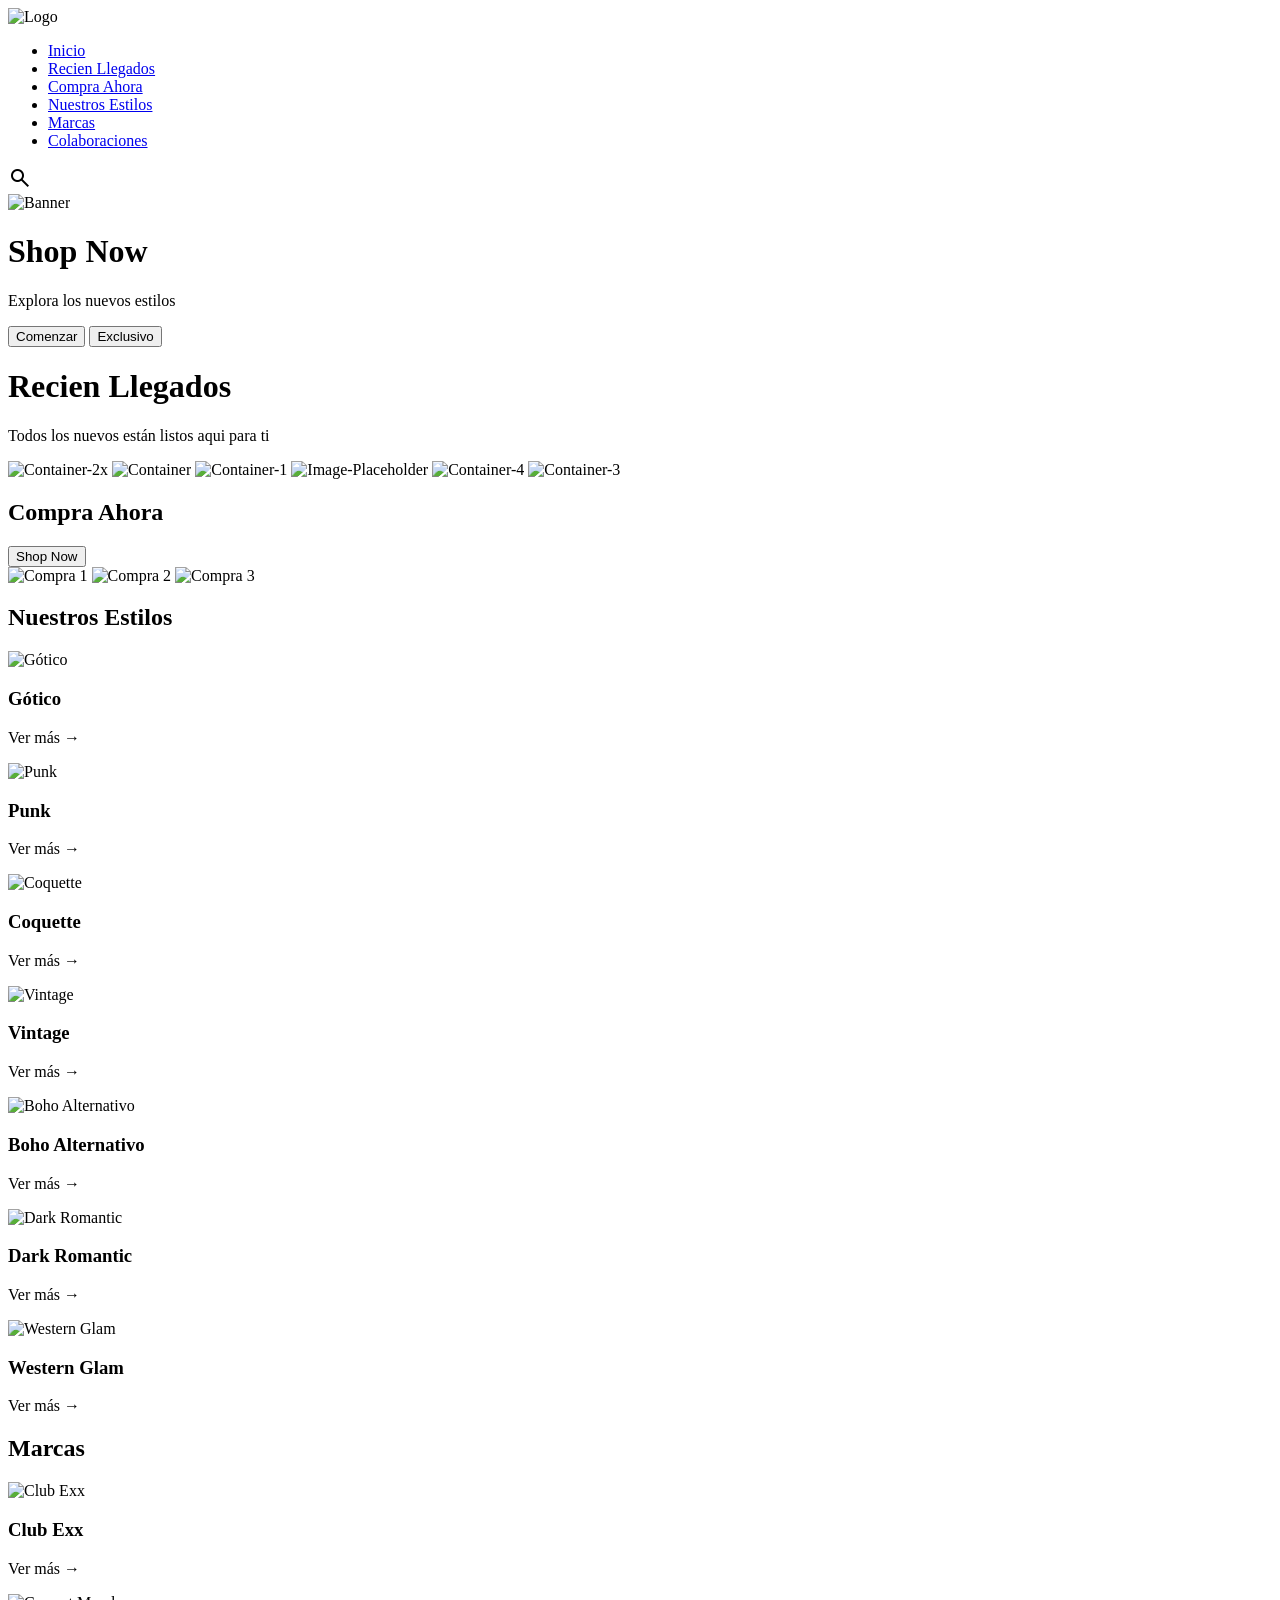
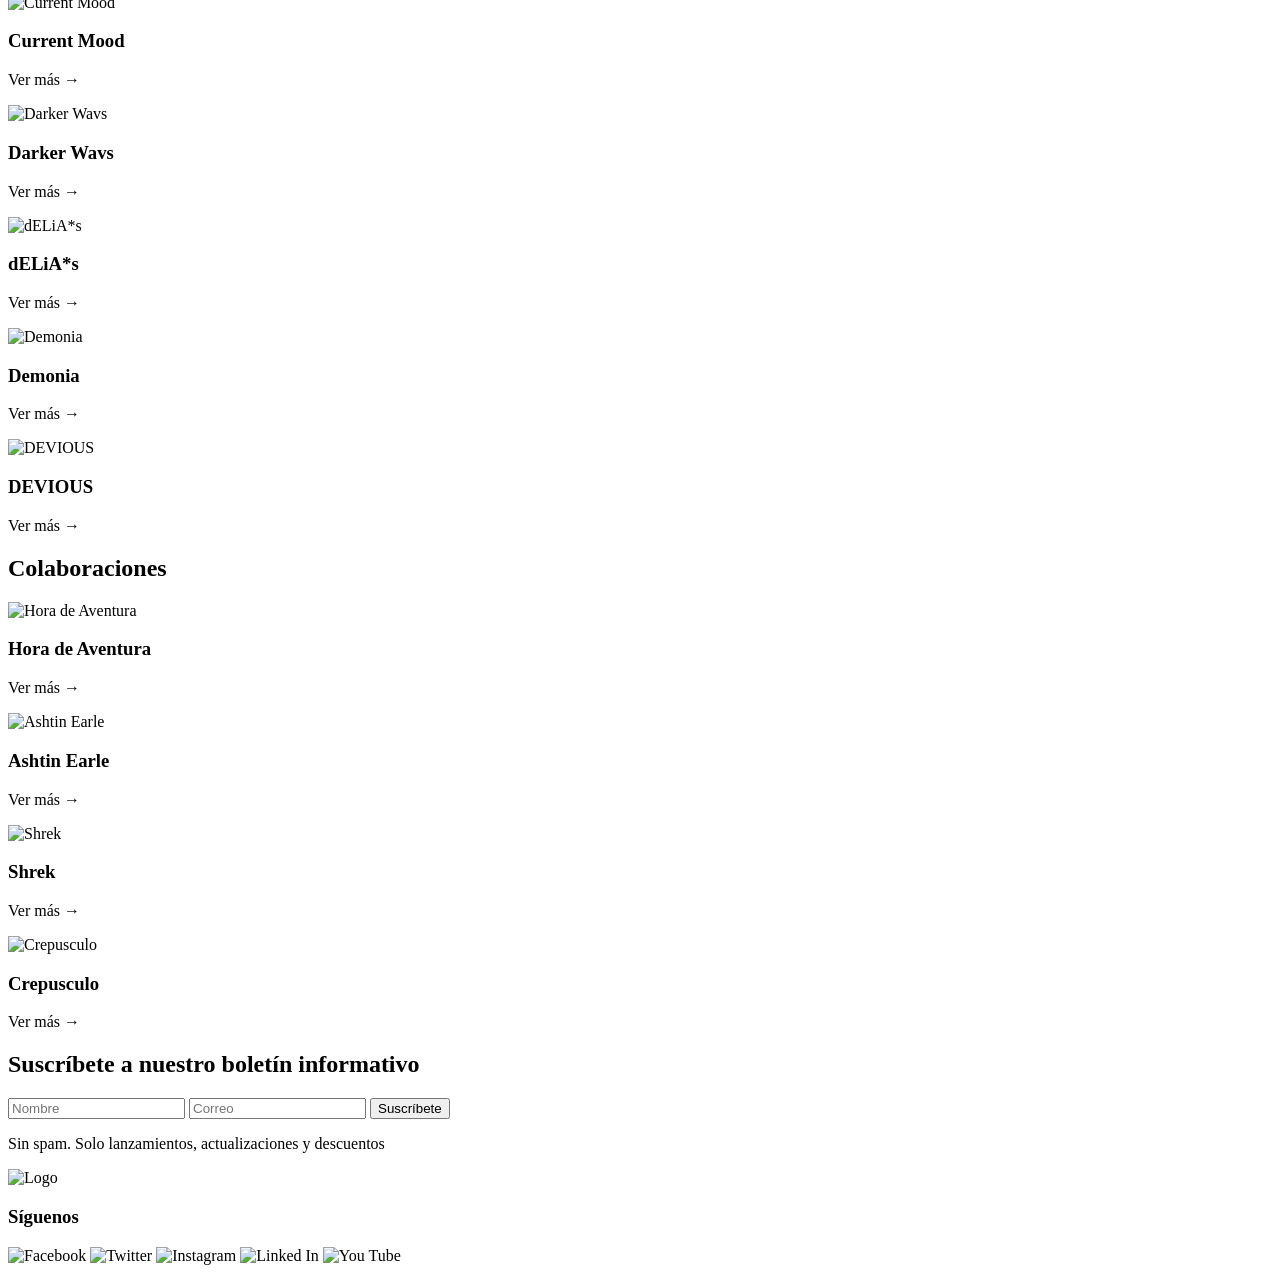
==== index.html @ 3206ec92 "updt" ====
<!DOCTYPE html>
<html lang="en">
<head>
  <meta charset="UTF-8">
  <meta name="viewport" content="width=device-width, initial-scale=1.0">

<!--links-->

  <link rel="stylesheet" href="styles.css">
  <link rel="preconnect" href="https://fonts.googleapis.com">
<link rel="preconnect" href="https://fonts.gstatic.com" crossorigin>
<link href="https://fonts.googleapis.com/css2?family=DM+Sans:ital,opsz,wght@0,9..40,100..1000;1,9..40,100..1000&family=Inter:ital,opsz,wght@0,14..32,100..900;1,14..32,100..900&family=Oswald:wght@200..700&display=swap" rel="stylesheet">
<link rel="stylesheet" href="https://fonts.googleapis.com/css2?family=Material+Symbols+Outlined:opsz,wght,FILL,GRAD@20..48,100..700,0..1,-50..200&icon_names=search" />

</head>


<body>
<!--Nav bar-->
<!--Logo-->
<div>
  <nav>
  <div class="Container Navbar">
    <div class ="logo">
<img src="https://i.ibb.co/zV1DVzPL/image-2.png"  alt="Logo"> 
    </div>

<!--Texto-->

<div class="menu nav-links">
 <ul>
  <li> <a href="##">Inicio</a> </li>
  <li> <a href="##">Recien Llegados</a> </li>
  <li> <a href="##">Compra Ahora</a> </li>
  <li> <a href="##">Nuestros Estilos</a> </li>
  <li> <a href="##">Marcas</a> </li>
  <li> <a href="##">Colaboraciones</a> </li>
  </ul>
 <!--Icono de Busqueda-->
  <span class="Icon material-symbols-outlined">
    search
  </span>
</div>
</nav>
</div>

<div>
<header>
<div class="hero-slider">

<!-- Imagén -->

<img src="image-41.png" alt="Banner">

 <div class="overlay"></div>

<div class="hero-content">
<h1>Shop Now</h1>
<p>Explora los nuevos estilos</p>
<div class="btns">
<button class="btn1">Comenzar</button>
<button class="btn2">Exclusivo</button>
</div>
</div>
</div>
</header>

<div class="Container sec2">
<div class="sec2-hdr">
<h1>Recien Llegados</h1>
<p>Todos los nuevos están listos aqui para ti</p>
</div>
</div>

<div class="sec2-imgs">
<img class="img1-sec2" src="https://i.ibb.co/kgMpjJ1w/Container-2x.png" alt="Container-2x">
<img class="img2-sec2" src="https://i.ibb.co/jkQPmJ8Z/Container.png" alt="Container">
<img class="img3-sec2" src="https://i.ibb.co/q359MnQM/Container-1.png" alt="Container-1">
<img class="img4-sec2" src="https://i.ibb.co/qLBCQ9hb/Image-Placeholder.png" alt="Image-Placeholder">
<img class="img5-sec2" src="https://i.ibb.co/FkX7tGcm/Container-4.png" alt="Container-4">
<img class="img6-sec2" src="https://i.ibb.co/4RyhL4HF/Container-3.png" alt="Container-3">

</div>
</div>

<!-- SECCIÓN 3 -->
<section class="sec">
  <div class="container">
    <div class="sec3-hdr">
      <h1>Compra Ahora</h1>
      <button class="btn-sec3">Shop Now</button>
    </div>

    <div class="sec3-imgs">
      <img class="img1-sec3" src="https://i.ibb.co/gMt8PwwP/608676813-18556605031056597-2067525757571105305-n.jpg" alt="Compra 1">
      <img class="img2-sec3" src="https://i.ibb.co/67SpMM4w/609159972-18556604986056597-2849432855682651392-n.jpg" alt="Compra 2">
      <img class="img3-sec3" src="https://i.ibb.co/wXXGf9w/609511351-18556604944056597-5936080302508763898-n.jpg" alt="Compra 3">
    </div>
  </div>
</section>

<!-- SECCIÓN 4 -->
<section class="sec4">
  <div class="container">
    <div class="sec4-hdr">
      <h1>Nuestros Estilos</h1>
    </div>

    <div class="sec4-grid">

      <div class="style-card gothic">
        <img src="https://i.ibb.co/DDWMR31X/492276365-1243947377094644-8574022876724098067-n.jpg" alt="Gótico">
        <div class="style-text">
          <h3>Gótico</h3>
          <p>Ver más →</p>
        </div>
      </div>

      <div class="style-card punk">
        <img src="https://i.ibb.co/VW65qZY9/590822425-18550782994056597-5681617850881190040-n.jpg" alt="Punk">
        <div class="style-text">
          <h3>Punk</h3>
          <p>Ver más →</p>
        </div>
      </div>

      <div class="style-card coquette">
        <img src="https://i.ibb.co/LD4Mnm4X/690787500-1541577947331584-3567927049368303428-n-1.jpg" alt="Coquette">
        <div class="style-text">
          <h3>Coquette</h3>
          <p>Ver más →</p>
        </div>
      </div>

      <div class="style-card vintage">
        <img src="https://i.ibb.co/SXVmBtht/638320601-18572339551056597-5520606691960040198-n.jpg" alt="Vintage">
        <div class="style-text">
          <h3>Vintage</h3>
          <p>Ver más →</p>
        </div>
      </div>

      <div class="style-card boho">
        <img src="https://i.ibb.co/S77Fd6wG/486204824-18500805403056597-646208113990751981-n.jpg" alt="Boho Alternativo">
        <div class="style-text">
          <h3>Boho Alternativo</h3>
          <p>Ver más →</p>
        </div>
      </div>

      <div class="style-card dark">
        <img src="https://i.ibb.co/zTqgvVxG/587802038-18550782976056597-8003762249853555410-n.jpg" alt="Dark Romantic">
        <div class="style-text">
          <h3>Dark Romantic</h3>
          <p>Ver más →</p>
        </div>
      </div>

      <div class="style-card western">
        <img src="https://i.ibb.co/1GM8V98T/kill-dolls.png" alt="Western Glam">
        <div class="style-text">
          <h3>Western Glam</h3>
          <p>Ver más →</p>
        </div>
      </div>

    </div>
  </div>
</section>

<!-- SECCIÓN 5 -->
<section class="sec5">
<div class="container">

<div class="sec5-hdr">
<h2> Marcas </h2>
</div>

<div class="sec5-grid">

<div class="sec5-card club">
<img src="https://i.ibb.co/qM5nKkjx/473267269-990169882974673-3436144985707845592-n.jpg" alt="Club Exx">
<div class="sec5-text">
<h3>Club Exx</h3>
<p>Ver más →</p>
</div>
</div>

<div class="sec5-card mood">
<img src="https://i.ibb.co/Rpmrwj6D/874d45ff6d1aa7300b445f3053f41c7c05adac51.jpg" alt="Current Mood">
<div class="sec5-text">
<h3>Current Mood</h3>
<p>Ver más →</p>
</div>
</div>

<div class="sec5-card darker">
<img src="https://i.ibb.co/CZ411C4/03246f196a16632bddf8ddc9501d8ecc4284c64d-1.png" alt="Darker Wavs">
<div class="sec5-text">
<h3>Darker Wavs</h3>
<p>Ver más →</p>
</div>
</div>

<div class="sec5-card delia">
<img src="https://i.ibb.co/Z6t4HkZ8/fd8627c416372bce6b5c1ab59a4738c1fb45c46d.jpg" alt="dELiA*s">
<div class="sec5-text">
<h3>dELiA*s</h3>
<p>Ver más →</p>
</div>
</div>

<div class="sec5-card demonia">
<img src="https://i.ibb.co/PzCsrqkb/61bb382ddd415756a8e1f6f24a35936843063bd0.jpg" alt="Demonia">
<div class="sec5-text">
<h3>Demonia</h3>
<p>Ver más →</p>
</div>
</div>

<div class="sec5-card devious">
<img src="https://i.ibb.co/XZ5dJBTx/39ab3ef9c476ccff227f6527f80747d9b0856297.jpg" alt="DEVIOUS">
<div class="sec5-text">
<h3>DEVIOUS</h3>
<p>Ver más →</p>
</div>
</div>
   </div>
  </div>
</section>

<!-- SECCIÓN 6 -->
<section class="sec6">
<div class="container">

<div class="sec6-hdr">
<h2>Colaboraciones</h2>
</div>

<div class="sec6-grid">

<div class="sec6-card hora-aventura">
<img src="https://i.ibb.co/fd8xdjCC/3b4c4234b92f47379f075d1d542dc8e50afbdccd.jpg" alt="Hora de Aventura">
<div class="sec6-text">
<h3>Hora de Aventura</h3>
<p>Ver más →</p>
</div>
</div>

<div class="sec6-card ashtin-earle">
<img src="https://i.ibb.co/h1ndx4k9/9d5ba6fd1d5c5c5ac538ec0ecf82ad9197d30682.png" alt="Ashtin Earle">
<div class="sec6-text">
<h3>Ashtin Earle</h3>
<p>Ver más →</p>
</div>
</div>

<div class="sec6-card shrek">
<img src="https://i.ibb.co/qFXYtx7s/d0aa816748dadd51511b6ad16df53c82e3e8c8c6.jpg" alt="Shrek">
<div class="sec6-text">
<h3>Shrek</h3>
<p>Ver más →</p>
</div>
</div>

<div class="sec6-card crepusculo">
<img src="https://i.ibb.co/pj3fsMww/fad46e2a474279aa96b736ac4402c2a9bfb4957c.jpg" alt="Crepusculo">
<div class="sec6-text">
<h3>Crepusculo</h3>
<p>Ver más →</p>
</div>
</div>
</div>
  </div>
</section>

<!-- CONTACTO FORM -->
<section class="contact">
<div class="container">
<h2> Suscríbete a nuestro boletín informativo </h2>

<div class="contact-form">
<input type= "text" placeholder="Nombre">
<input type= "email" placeholder="Correo">
<button>Suscríbete</button>
</div>

<p> Sin spam. Solo lanzamientos, actualizaciones y descuentos </p>
</div>
</section>

<!-- FOOTER -->
<footer>
<div class="container">
 
 <div class="footer-content">

 <div class="footer logo">
<img src="https://i.ibb.co/zV1DVzPL/image-2.png"  alt="Logo"> 
    </div>

 <div class="footer-social">
 <h3>Síguenos</h3>

 <div class="social-media">
<img src="https://i.ibb.co/CKp1RGK1/Facebook.png" alt="Facebook">
<img src="https://i.ibb.co/prXbBS7t/Twitter.png" alt="Twitter">
<img src="https://i.ibb.co/ZRrhKNxj/Instagram.png" alt="Instagram">
<img src="https://i.ibb.co/844Dw1b6/Linked-In.png" alt="Linked In">
<img src="https://i.ibb.co/RGCXk01W/You-Tube.png" alt="You Tube">
 </div>
 </div>
 </div>
</div>
 </footer>

</body>
</html>
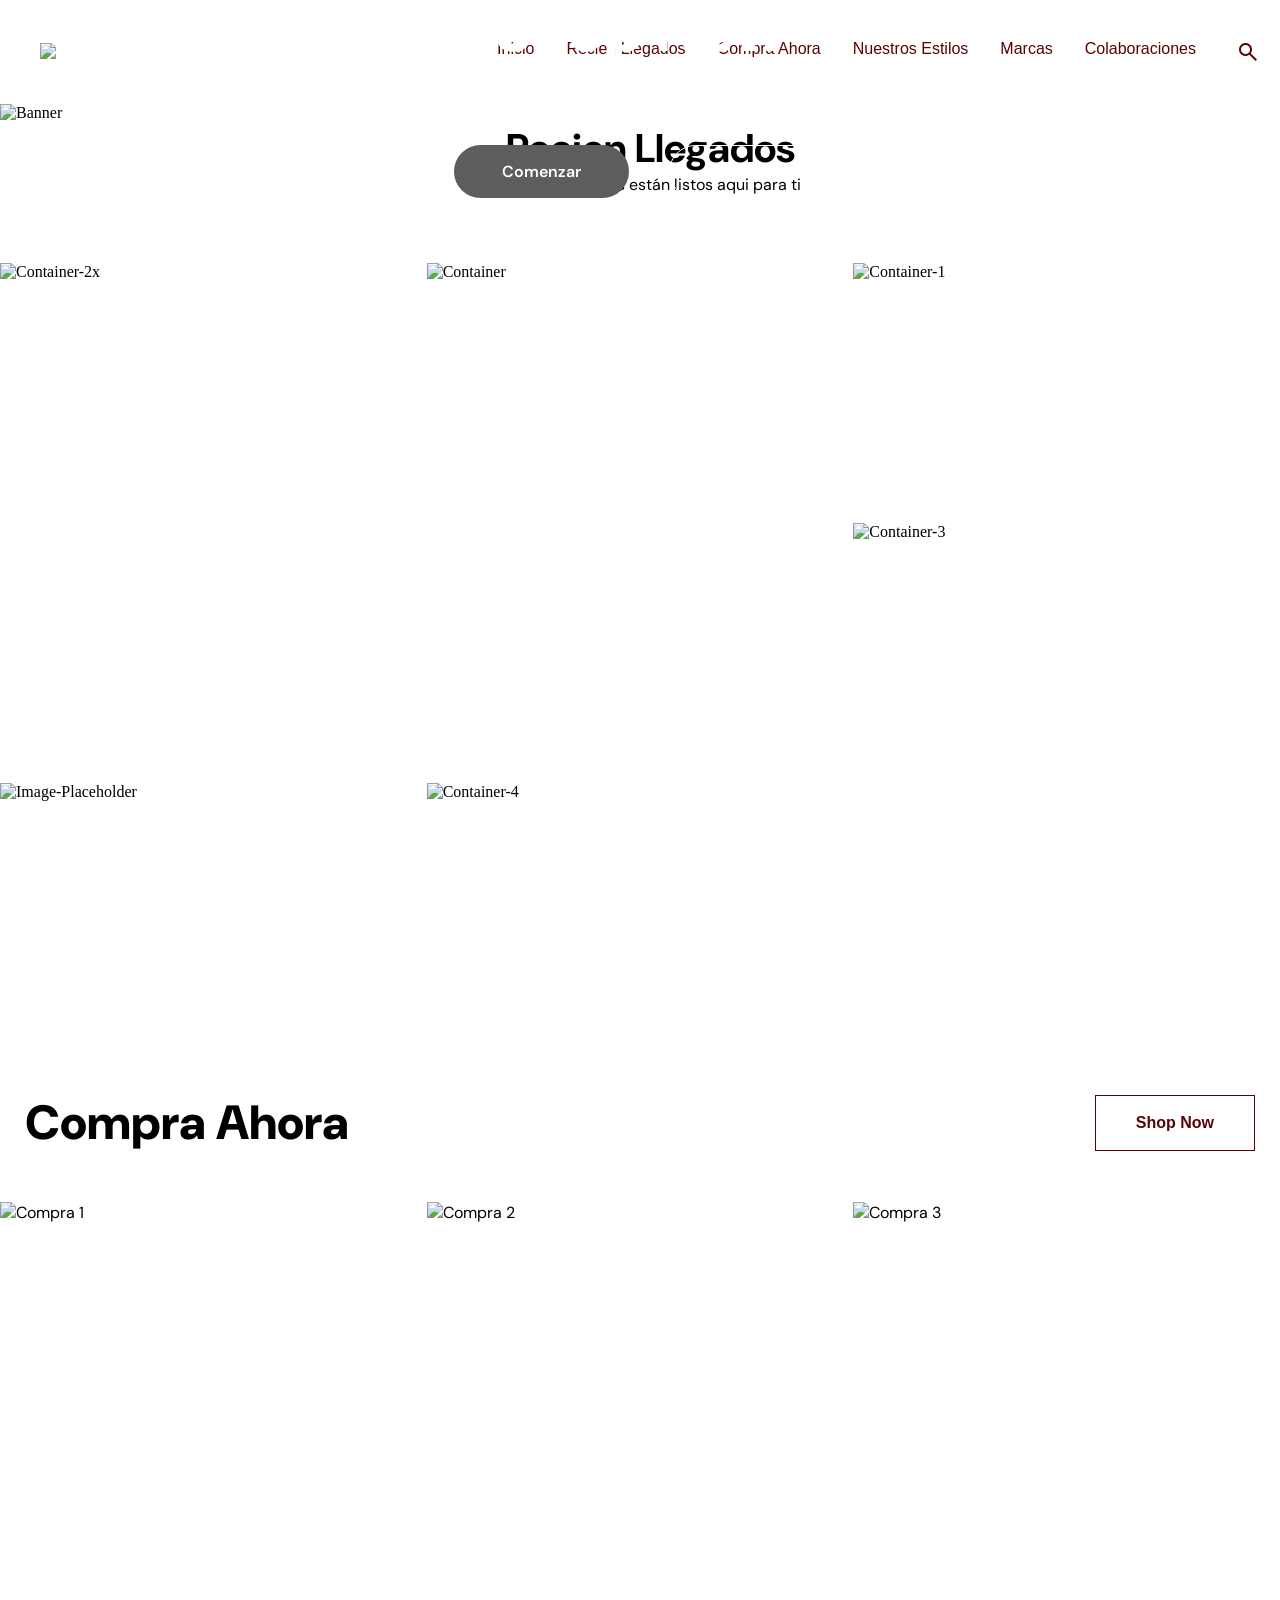
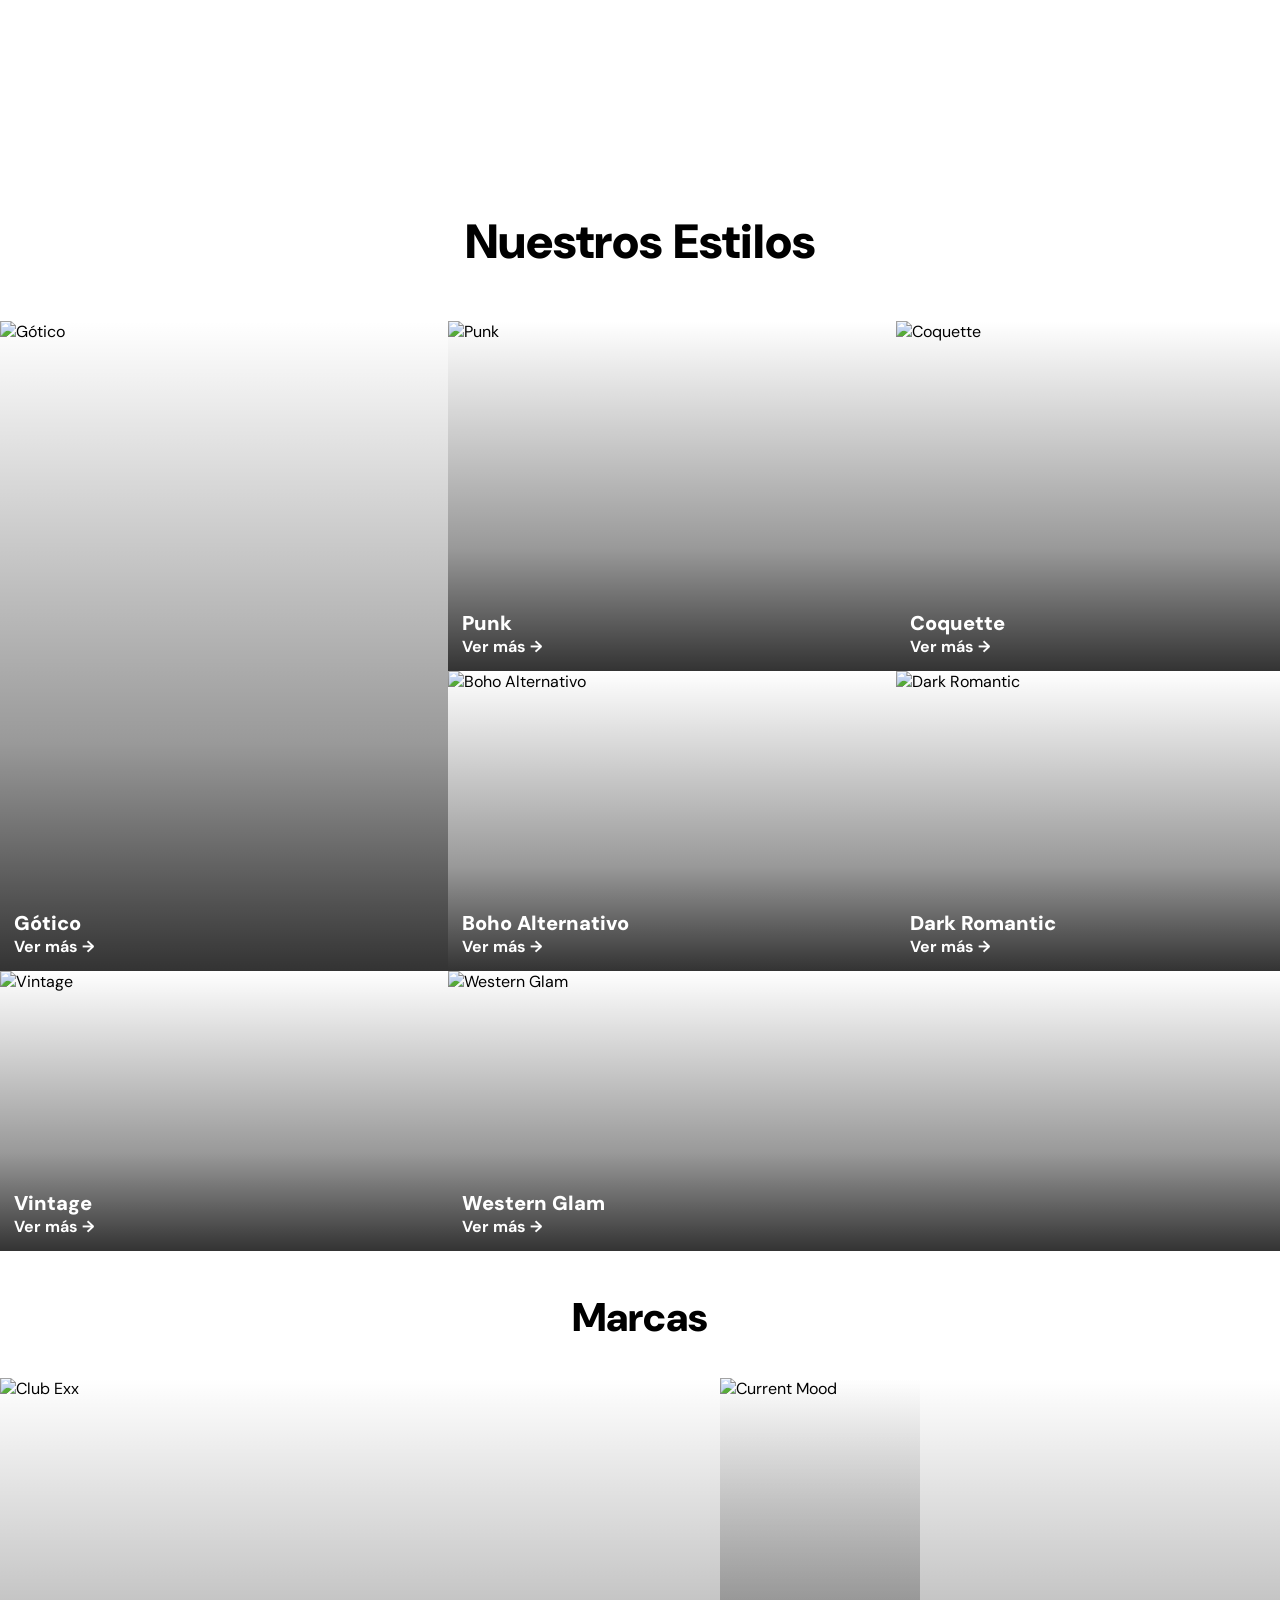
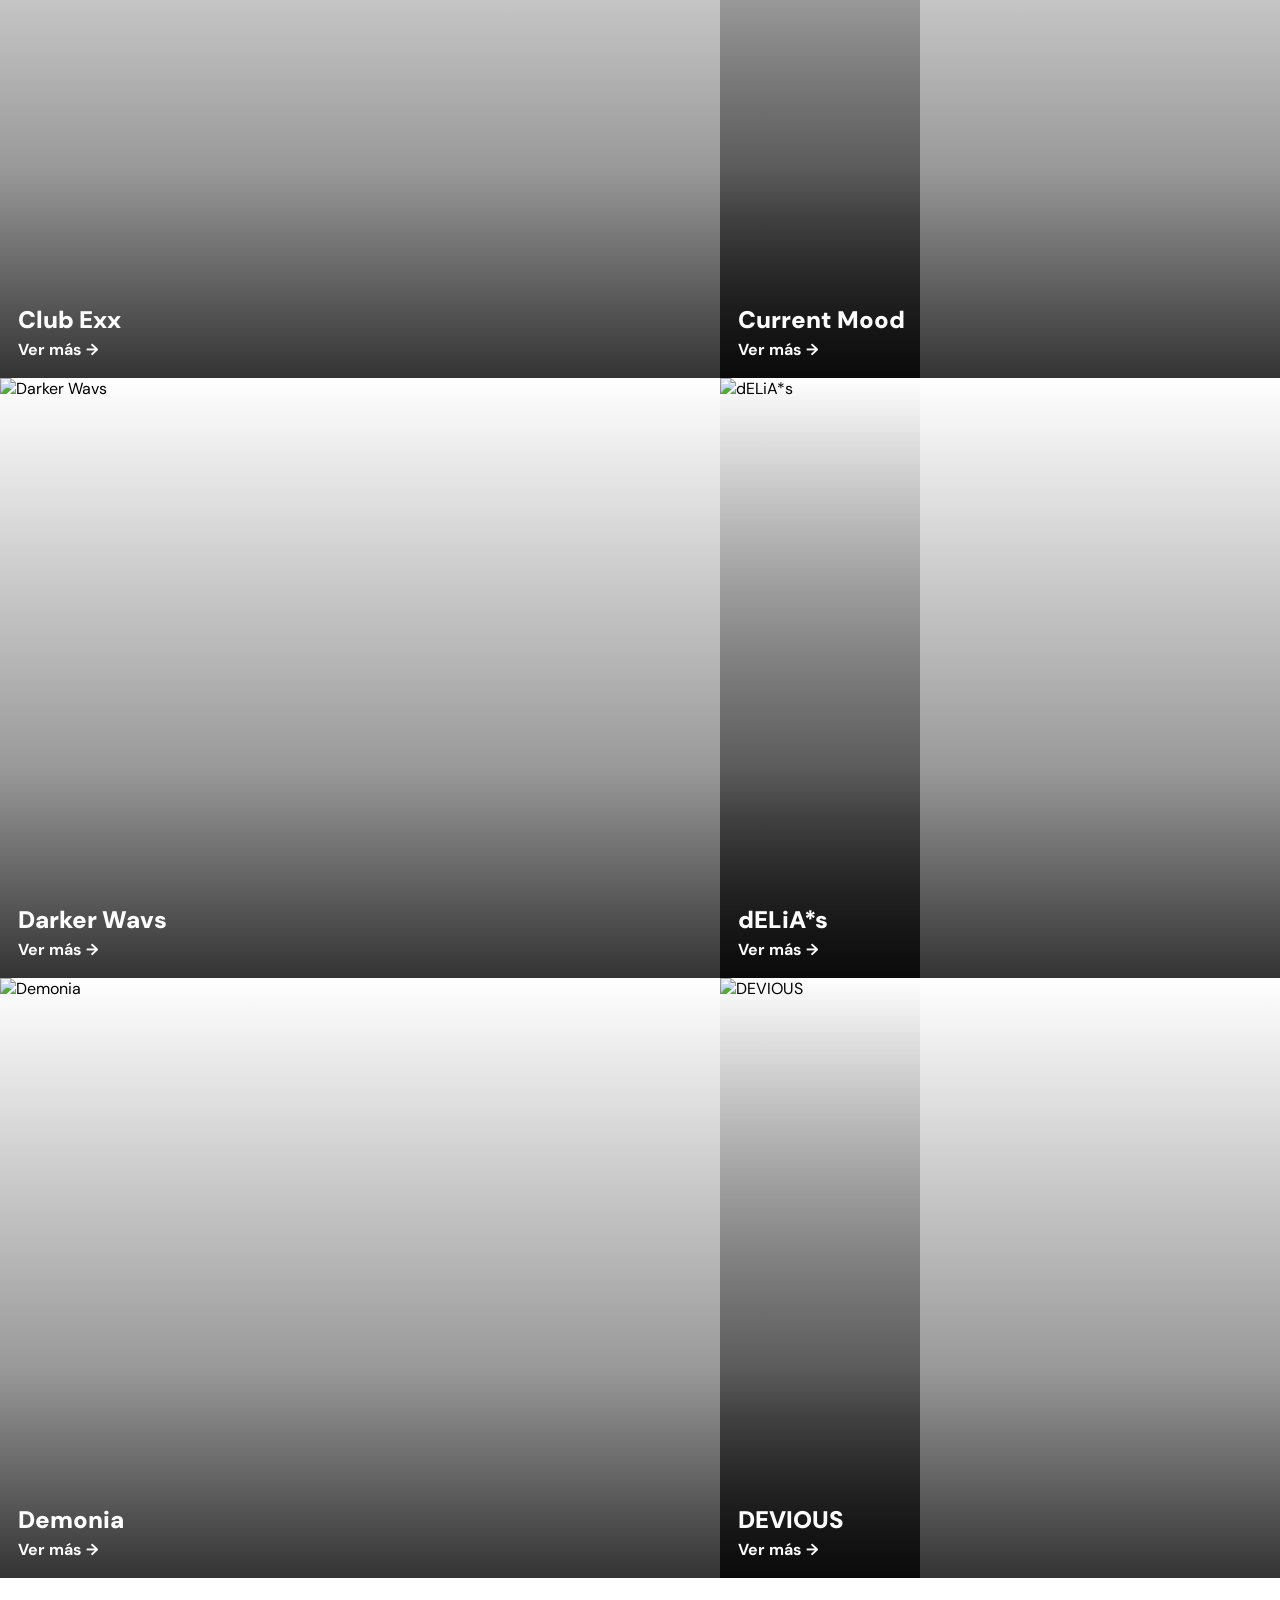
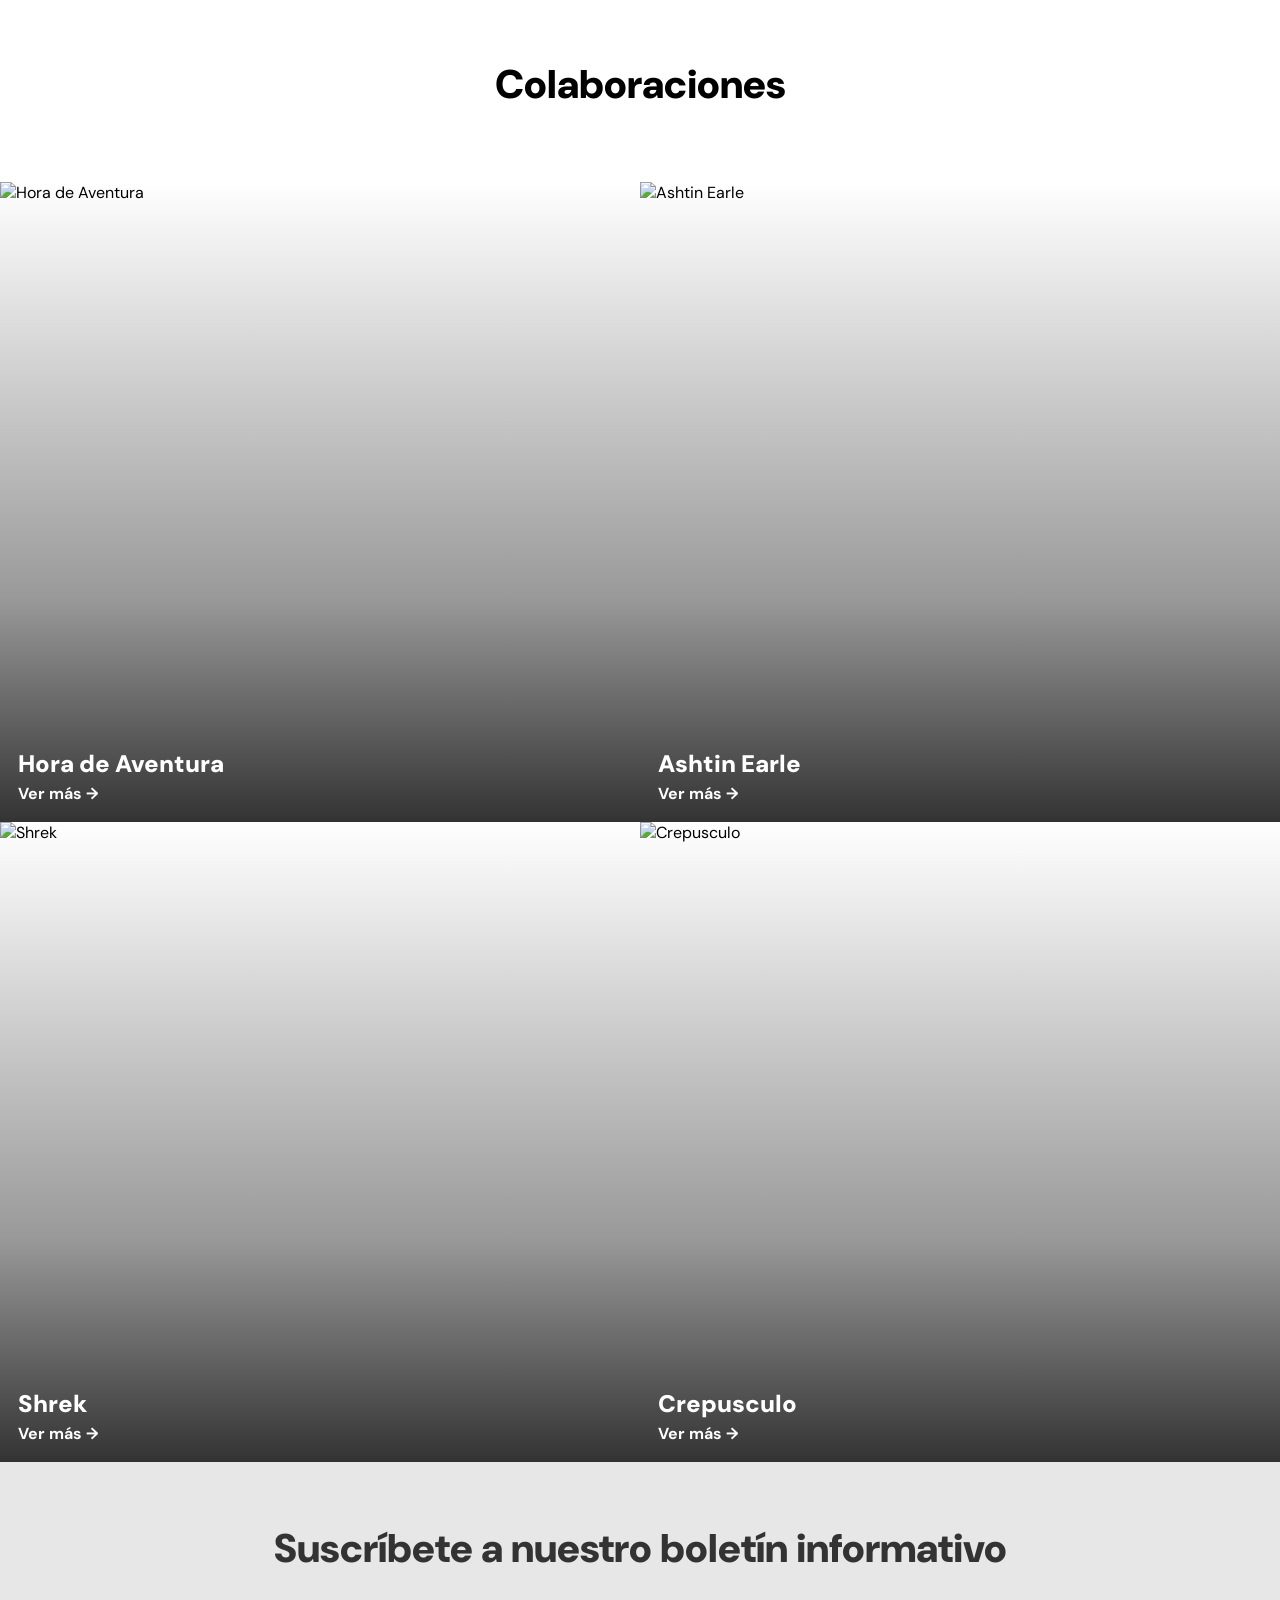
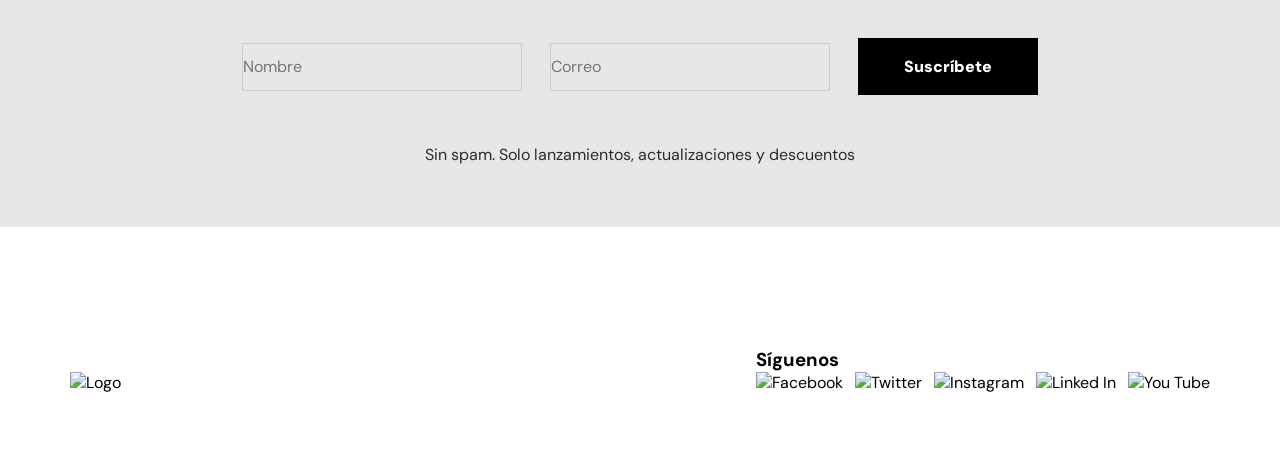
==== commit 72f85b3f: "updt" ====
--- a/index.html
+++ b/index.html
@@ -6,7 +6,7 @@
 
 <!--links-->
 
-  <link rel="stylesheet" href="styles.css">
+  <link rel="stylesheet" href="css/style.css">
   <link rel="preconnect" href="https://fonts.googleapis.com">
 <link rel="preconnect" href="https://fonts.gstatic.com" crossorigin>
 <link href="https://fonts.googleapis.com/css2?family=DM+Sans:ital,opsz,wght@0,9..40,100..1000;1,9..40,100..1000&family=Inter:ital,opsz,wght@0,14..32,100..900;1,14..32,100..900&family=Oswald:wght@200..700&display=swap" rel="stylesheet">
--- a/css/style.css
+++ b/css/style.css
@@ -0,0 +1,643 @@
+  <style>
+  /*Pagina general*/
+
+
+.dm-sans-<uniquifier> {
+  font-family: "DM Sans", sans-serif;
+  font-optical-sizing: auto;
+  font-weight: <weight>;
+  font-style: normal;
+}
+
+.inter-<uniquifier> {
+  font-family: "Inter", sans-serif;
+  font-optical-sizing: auto;
+  font-weight: <weight>;
+  font-style: normal;
+}
+
+.oswald-<uniquifier> {
+  font-family: "Oswald", sans-serif;
+  font-optical-sizing: auto;
+  font-weight: <weight>;
+  font-style: normal;
+}
+
+* {
+margin: 0;
+padding: 0;
+box-sizing: border-box;
+}
+
+  html {
+  height: 100%;
+    width: 100%;
+  overflow-x: hidden;
+}
+
+    .Container {
+      width: 1300px;
+      margin: 0 auto;
+    }
+
+ /*Nav bar*/
+ 
+.logo img {
+  width: 240px;
+  object-fit: cover;
+}
+
+.Navbar {
+  display: flex;
+  justify-content: space-between;
+  align-items: center;
+  padding-top: 40px;
+  padding-bottom: 40px;
+  padding-left: 40px;
+  padding-right: 40px;
+  background-color: rgb(255, 255, 255);
+  color: white;
+}
+
+.nav-links ul {
+  display: flex;
+  gap: 32px;
+  font-family: '.dm-sans-', sans-serif;
+  list-style: none
+  ;
+}
+
+.nav-links a {
+color: #5A0303;
+text-decoration: none;
+}
+
+.menu {
+  display: flex;
+}
+    h1 {
+      color: white;
+      font-size: 40px;
+    }
+   
+.material-symbols-outlined {
+  color:#5A0303;
+  font-variation-settings:
+  'FILL' 0,
+  'wght' 400,
+  'GRAD' 0,
+  'opsz' 24
+}
+.Icon {
+  margin-left: 40px; 
+  cursor: pointer;
+}
+
+.hero-slider {
+  position: relative;
+}
+
+.hero-slider img {
+  width: 100%;
+  display: block;
+}
+
+.hero-content {
+  position: absolute;
+  inset: 0;
+  display: flex;
+  flex-direction: column;
+  justify-content: center;
+  align-items: center;
+  text-align: center;
+  color: white;
+}
+
+.hero-content h1 {
+ font-family: "DM Sans", sans-serif;
+ font-size: 64px;
+ padding-bottom: 16px;
+}
+
+.hero-content p {
+   font-family: "Poppins", sans-serif;
+   font-size: 16px;
+}
+
+.overlay {
+  position: absolute;
+  inset: 0;
+margin-bottom: 70px;
+  background: linear-gradient(
+    to top,
+    rgba(0,0,0,0.8),
+    rgba(0,0,0,0)
+  );
+}
+.btns {
+  padding: 40px 0px;
+  display: flex;
+  gap: 40px;
+}
+.btn1 {
+   background-color: rgb(93, 93, 93);
+  color: white;
+  border: none;
+  padding: 16px 48px;
+  font-size: 16px;
+  border-radius: 32px;
+  cursor: pointer;
+  font-family: "DM Sans", sans-serif;
+  font-weight: 600;
+}
+
+.btn2 {
+   background-color: transparent;
+  color: rgb(255, 255, 255);
+  border: 1px solid rgb(255, 255, 255);
+  padding: 16px 40px;
+  font-size: 16px;
+  border-radius: 30px;
+  cursor: pointer;
+  font-family: "Poppins", sans-serif;
+  font-weight: 600;
+}
+
+.sec2 {
+ display: flex;
+ flex-direction: column; 
+ justify-content: center;
+ align-items: center;
+ text-align: center;
+ padding-bottom: 40px;
+}
+.sec2-hdr h1 {
+color: black;
+font-family: "Dm sans";Bold
+font-size: 36px;
+}
+
+.sec2-hdr p{
+  font-family: "Dm sans";
+}
+
+.sec2-imgs {
+  width: auto;
+margin-top: 28px;
+  display: grid;
+  grid-template-columns: repeat(3, 1fr);
+  grid-auto-rows: 260px;
+  gap: 0px;
+}
+
+/* TODAS las imágenes */
+
+.sec2-imgs img {
+  width: 100%;
+  height: 100%;
+  object-fit: cover;
+  display: block;
+}
+
+/* IMG 1 */
+/* arriba izquierda */
+
+.img1-sec2 {
+  grid-row: span 2;
+}
+
+/* IMG 2 */
+/* centro alta */
+
+.img2-sec2 {
+  grid-row: span 2;
+  object-position: top;
+}
+
+/* IMG 3 */
+/* arriba derecha */
+
+.img3-sec2 {
+  grid-column: 3;
+  grid-row: 1;
+}
+
+/* IMG 4 */
+/* abajo izquierda */
+
+.img4-sec2 {
+  grid-column: 1;
+  grid-row: 3;
+}
+
+/* IMG 5 */
+/* abajo centro */
+
+.img5-sec2 {
+  grid-column: 2;
+  grid-row: 3;
+}
+
+/* IMG 6 */
+/* derecha alta abajo */
+
+.img6-sec2 {
+  grid-column: 3;
+  grid-row: span 2;
+  object-position: top;
+}
+
+/* SECCIÓN 3 */
+
+.sec {
+  background-color: #FFFFFF;
+  color: #000000;
+  font-family: 'DM Sans', sans-serif;
+}
+
+.sec3-hdr {
+  display: flex;
+  justify-content: space-between;
+  align-items: center;
+  padding-top: 48px;
+  padding-bottom: 48px;
+  padding-left: 25px;
+  padding-right: 25px;
+}
+
+.sec3-hdr h1 {
+  font-size: 48px;
+  font-weight: 900;
+  color: #000000;
+}
+
+.btn-sec3 {
+  background-color: #FFFFFF;
+  color: #5A0303;
+  border: 1px solid #5A0303;
+  padding: 18px 40px;
+  font-size: 16px;
+  font-weight: 900;
+  cursor: pointer;
+  border-radius: 0;
+}
+
+.sec3-imgs {
+  display: grid;
+  grid-template-columns: repeat(3, 1fr);
+  gap: 0;
+}
+
+.sec3-imgs img {
+  width: 100%;
+  height: 560px;
+  object-fit: cover;
+  display: block;
+}
+
+/* SECCIÓN 4 */
+
+.sec4 {
+  background-color: #FFFFFF;
+  font-family: 'DM Sans', sans-serif;
+}
+
+.sec4-hdr {
+  text-align: center;
+  margin-bottom: 48px;
+  margin-top: 48px;
+}
+
+.sec4-hdr h1 {
+  font-size: 48px;
+  font-weight: 900;
+  color: #000000;
+}
+
+.sec4-grid {
+  width: 100%;
+  margin: 0 auto;
+  display: grid;
+  grid-template-columns: 35% 35% 30%;
+  grid-template-rows: 350px 300px 280px;
+}
+
+.style-card {
+  position: relative;
+  overflow: hidden;
+}
+
+.style-card img {
+  width: 100%;
+  height: 100%;
+  object-fit: cover;
+  display: block;
+}
+
+.style-card::after {
+  content: "";
+  position: absolute;
+  inset: 0;
+
+  background: linear-gradient(
+    to top,
+    rgba(0, 0, 0, 0.8) 0%,
+    rgba(0, 0, 0, 0.4) 35%,
+    rgba(0, 0, 0, 0) 100%
+  );
+
+  pointer-events: none;
+}
+
+.gothic {
+  grid-column: 1 / 2;
+  grid-row: 1 / 3;
+}
+
+.punk {
+  grid-column: 2 / 3;
+  grid-row: 1 / 2;
+}
+
+.coquette {
+  grid-column: 3 / 4;
+  grid-row: 1 / 2;
+}
+
+.vintage {
+  grid-column: 1 / 2;
+  grid-row: 3 / 4;
+}
+
+.boho {
+  grid-column: 2 / 3;
+  grid-row: 2 / 3;
+}
+
+.dark {
+  grid-column: 3 / 4;
+  grid-row: 2 / 3;
+}
+
+.western {
+  grid-column: 2 / 4;
+  grid-row: 3 / 4;
+}
+
+.style-text {
+  position: absolute;
+  left: 14px;
+  bottom: 14px;
+  color: white;
+  z-index: 2;
+}
+
+.style-text h3 {
+  font-size: 20px;
+  font-weight: 900;
+}
+
+.style-text p {
+  font-size: 16px;
+  font-weight: 700;
+}
+
+/* SECCIÓN 5 */
+
+
+.sec5 {
+  padding-top: 40px;
+  padding-bottom: 80px;
+  background-color: #FFFFFF;
+  font-family: 'DM Sans', sans-serif;
+  }
+
+  .sec5-hdr {
+    text-align: center;
+    margin-bottom: 35px;
+    }
+
+    .sec5-hdr h2 {
+      font-size: 40px;
+      font-weight: 900;
+      color: #000000;
+      }
+
+    .sec5-grid {
+  width: 920PX;
+  display: grid;
+  grid-template-columns: repeat(2, 720px);
+}
+
+      .sec5-card {
+  position: relative;
+  width: 920px;
+  height: 600px;
+  overflow: hidden;
+}
+
+.sec5-card:after {
+  content: "";
+  position: absolute;
+  inset: 0;
+
+  background: linear-gradient(
+    to top,
+    rgba(0, 0, 0, 0.8) 0%,
+    rgba(0, 0, 0, 0.4) 35%,
+    rgba(0, 0, 0, 0) 100%
+  );
+}
+
+      .sec5-card img  {
+        width: 100%;
+        height: 100%;
+        object-fit: cover;
+        display: block;
+        align-items: center;
+        }
+
+        .sec5-text {
+          position: absolute;
+          left: 18px;
+          bottom: 18px;
+          color: #FFFFFF;
+           z-index: 2;
+          }
+
+          .sec5-text h3 {
+          font-size: 24px;
+          font-weight: 900;
+          margin-bottom: 4px;
+          }
+
+          .sec5-text p {
+            font-size: 16px;
+            font-weight: 700;
+            }
+
+/* SECCIÓN 6 */
+
+.sec6 {
+  background-color: #FFFFFF;
+  font-family: 'DM Sans', sans-serif;
+  }
+
+.sec6-hdr {
+  text-align: center;
+  margin-bottom: 72px;
+  }
+
+ .sec6-hdr h2 {
+  font-family: 'DM Sans', sans-serif;
+  font-size: 40px;
+  font-weight: 900;
+  color: #000000;
+  }
+
+ .sec6-grid {
+  width: 100%;
+  margin: 0 auto;
+  display:grid;
+  grid-template-columns: repeat(2, 1fr);
+  }
+
+  .sec6-card {
+ position: relative;
+ width: 100%;
+aspect-ratio: 1/1;
+ overflow: hidden;
+ }
+
+.sec6-card:after {
+  content: "";
+  position: absolute;
+  inset: 0;
+
+  background: linear-gradient(
+    to top,
+    rgba(0, 0, 0, 0.8) 0%,
+    rgba(0, 0, 0, 0.4) 35%,
+    rgba(0, 0, 0, 0) 100%
+  );
+}
+ .sec6-card img {
+  width: 100%;
+  height: 100%;
+  object-fit: cover;
+  object-position:  center;
+  display: block;
+  }
+
+.sec6-text {
+  position: absolute;
+  left: 18px;
+  bottom: 18px;
+  color:#FFFFFF;
+  z-index: 2;
+  }
+
+.sec6-text h3 {
+  font-size: 24px;
+  font-weight: 900;
+  margin-bottom: 4px;
+  }
+
+.sec6-text p {
+font-size: 16px;
+font-weight: 700;
+}
+
+.text-black {
+  color: #000000;
+  }
+
+/* CONTACT FORM */
+
+.contact {
+  padding: 60px;
+  text-align: center;
+  background-color: #e7e7e7;
+  font-family: 'DM Sans', sans-serif;
+  }
+
+.contact h2 {
+  font-size: 40px;
+  font-weight: 900;
+  color: #333333;
+  margin-bottom: 48px;
+  color: #333333;
+  }
+
+.contact p {
+font-size: 16px;
+line-height: 24px;
+color: #2b2b2b;
+width: 700px;
+margin: 0 auto;
+}
+
+.contact-form {
+  padding: 16px 0px;
+display: flex;
+justify-content: center;
+align-items: center;
+gap: 28px;
+margin-bottom: 32px;
+}
+
+.contact-form input {
+width: 280px;
+height: 48px;
+padding: 18 px;
+border-radius: 0;
+border: 1px solid #CCCCCC;
+background-color: transparent;
+font-size: 16px;
+font-family: 'DM Sans', sans-serif;
+}
+
+.contact-form button {
+width: 180px;
+padding: 18px;
+background-color: #000000;
+color: #FFFFFF;
+border: none;
+font-size: 16px;
+font-weight: 900;
+font-family: 'DM Sans', sans-serif;
+cursor: pointer;
+}
+
+
+/* FOOTER */
+footer {
+background-color: #FFFFFF;
+padding-top: 120px;
+padding-bottom: 70px;
+font-family: 'DM Sans', sans-serif;
+}
+
+.footer-content {
+display: flex;
+justify-content: space-between;
+align-items: flex-end;
+margin: 0px 70px;
+}
+
+.footer-logo h2 {
+font-size: 54px;
+font-weight: 900;
+margin-bottom: 18px;
+color: #ffffff;
+}
+
+.social-media {
+  margin-top: 8px;
+display: flex;
+gap: 12px;
+font-size: 16px;
+color: #000000;
+margin-top: 0;
+cursor: pointer;
+}
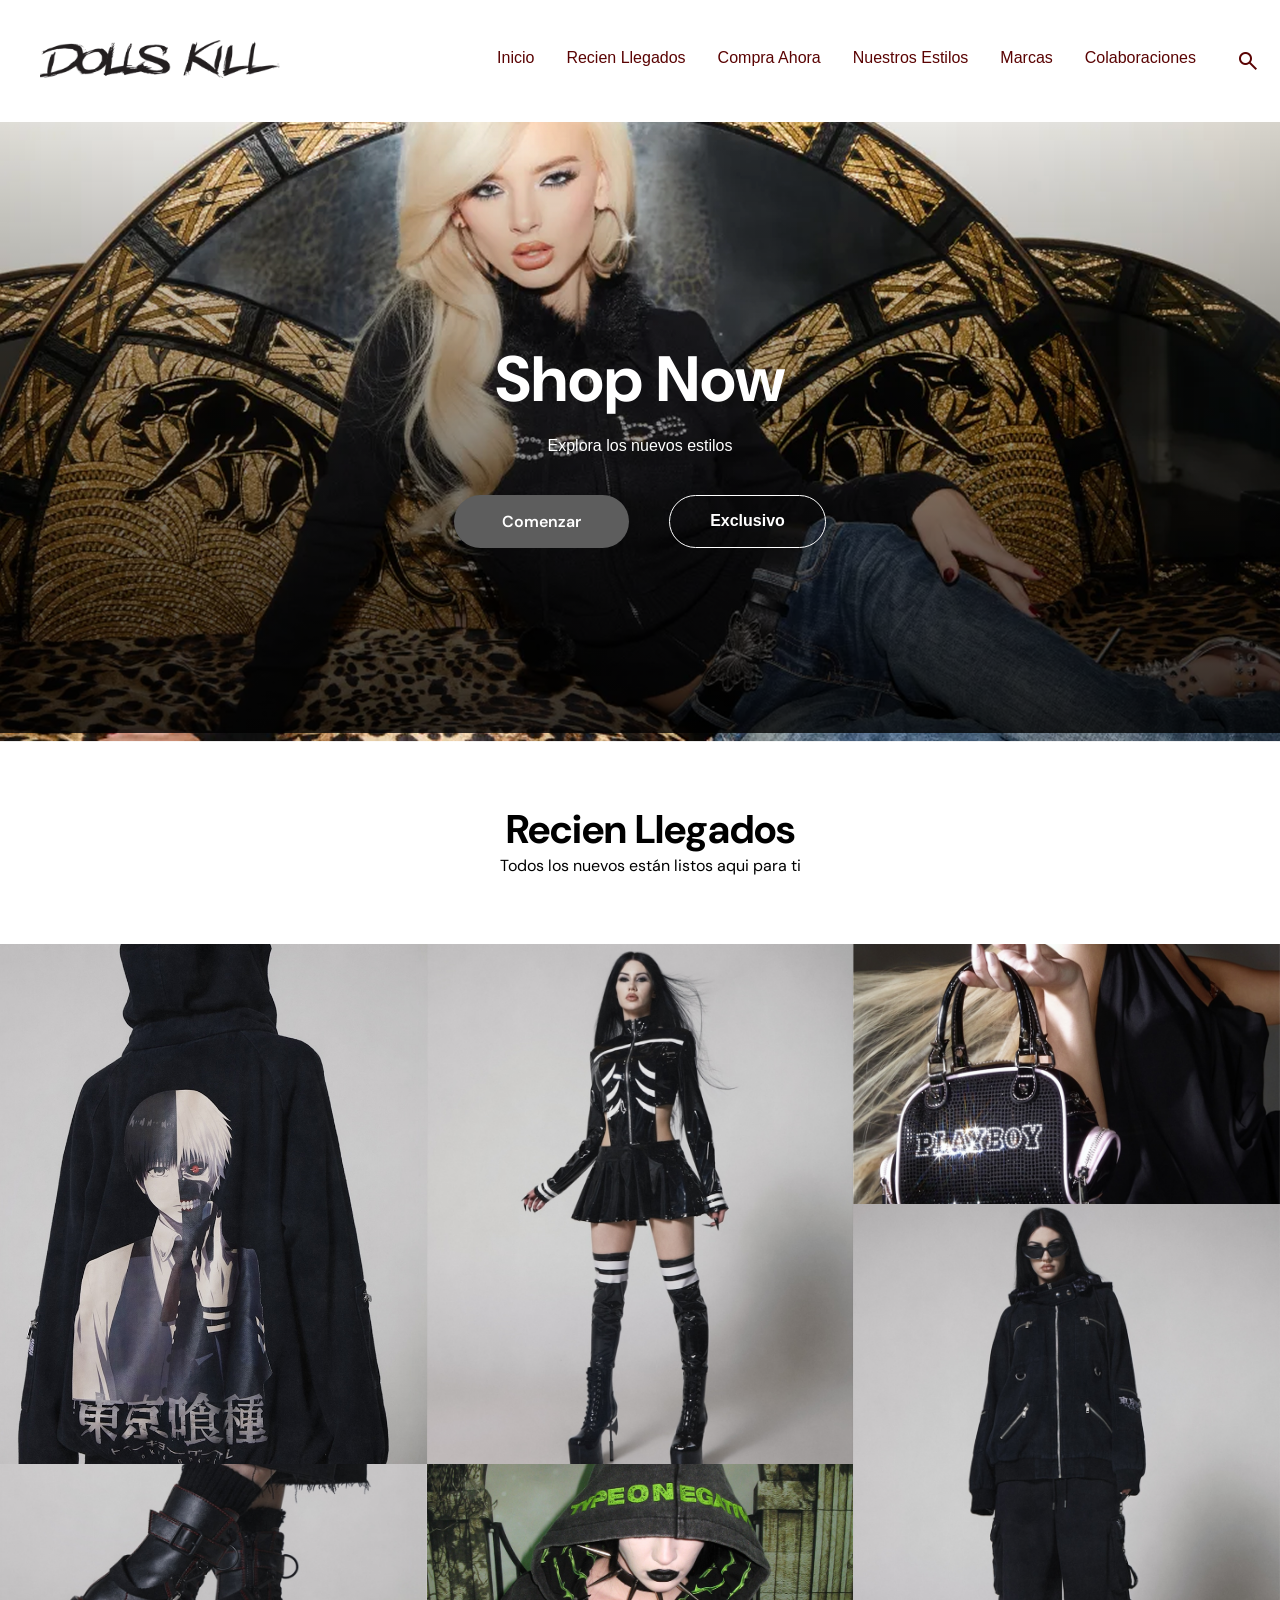
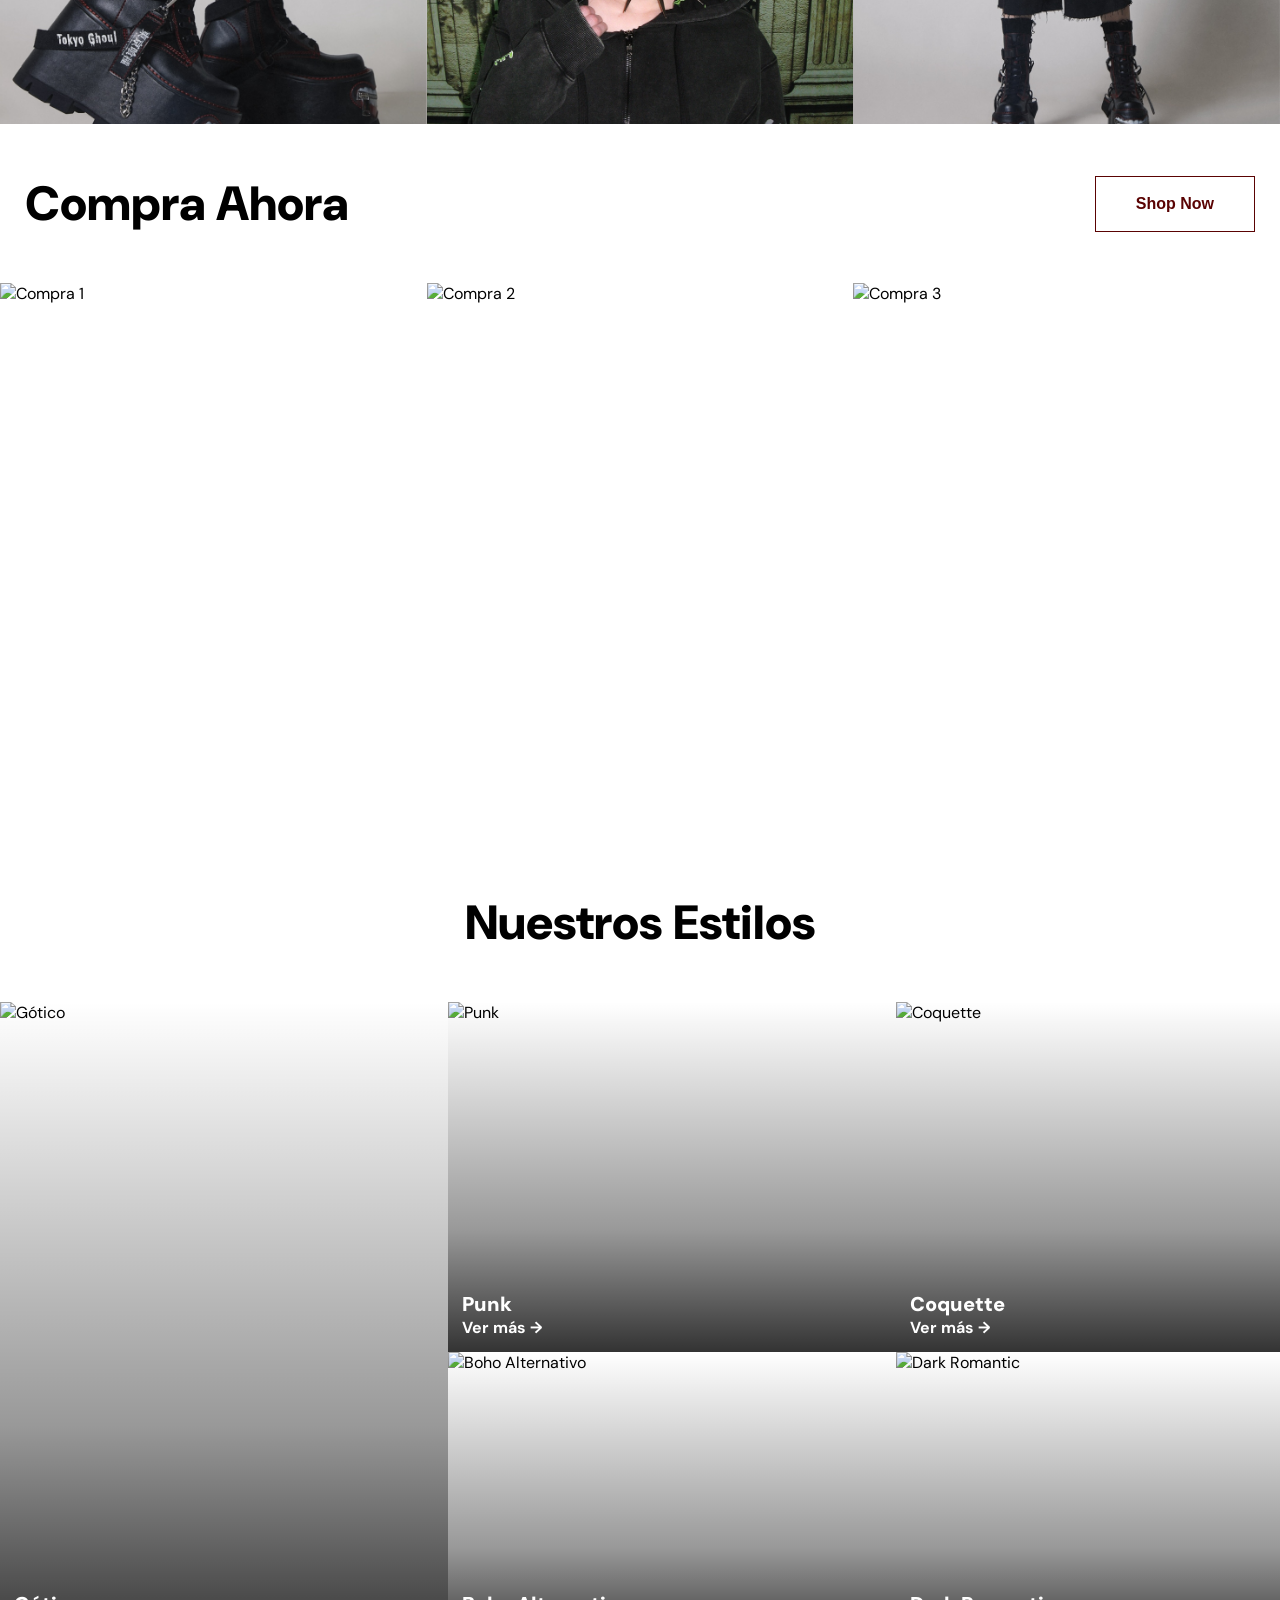
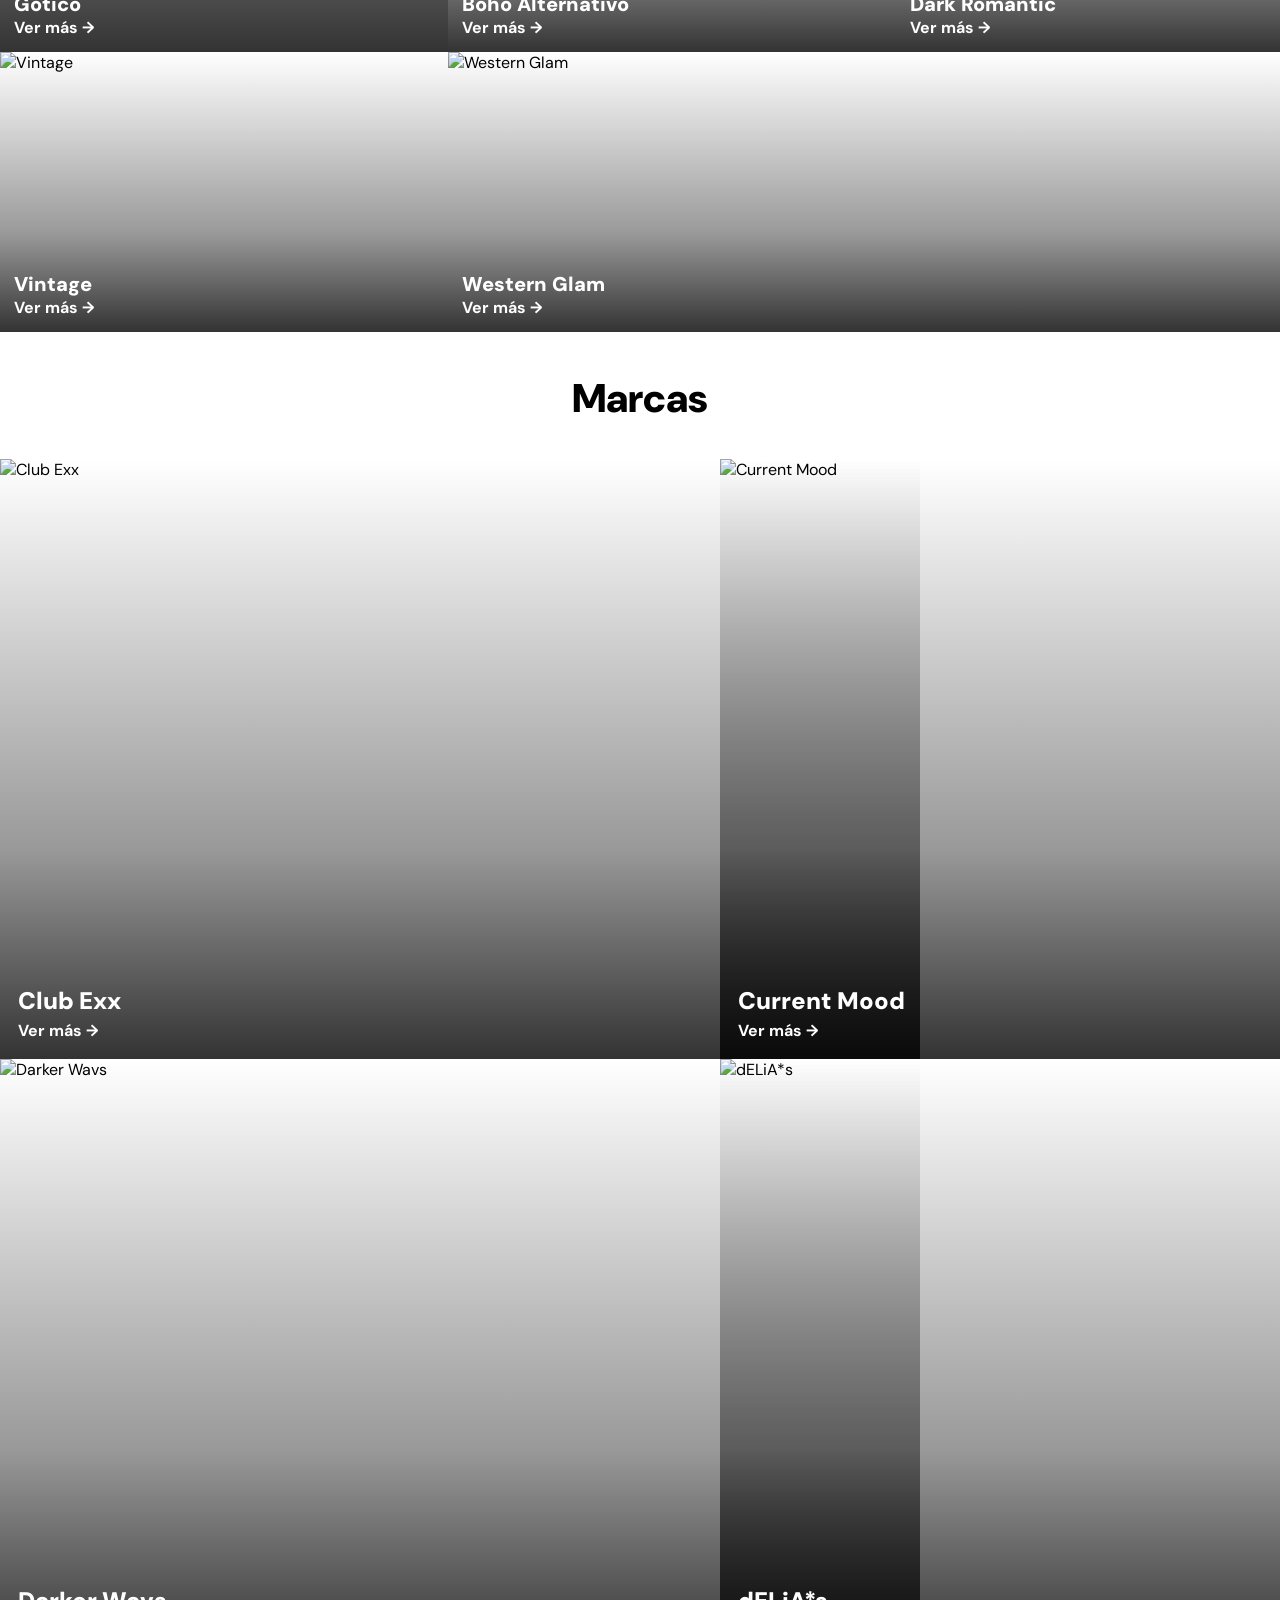
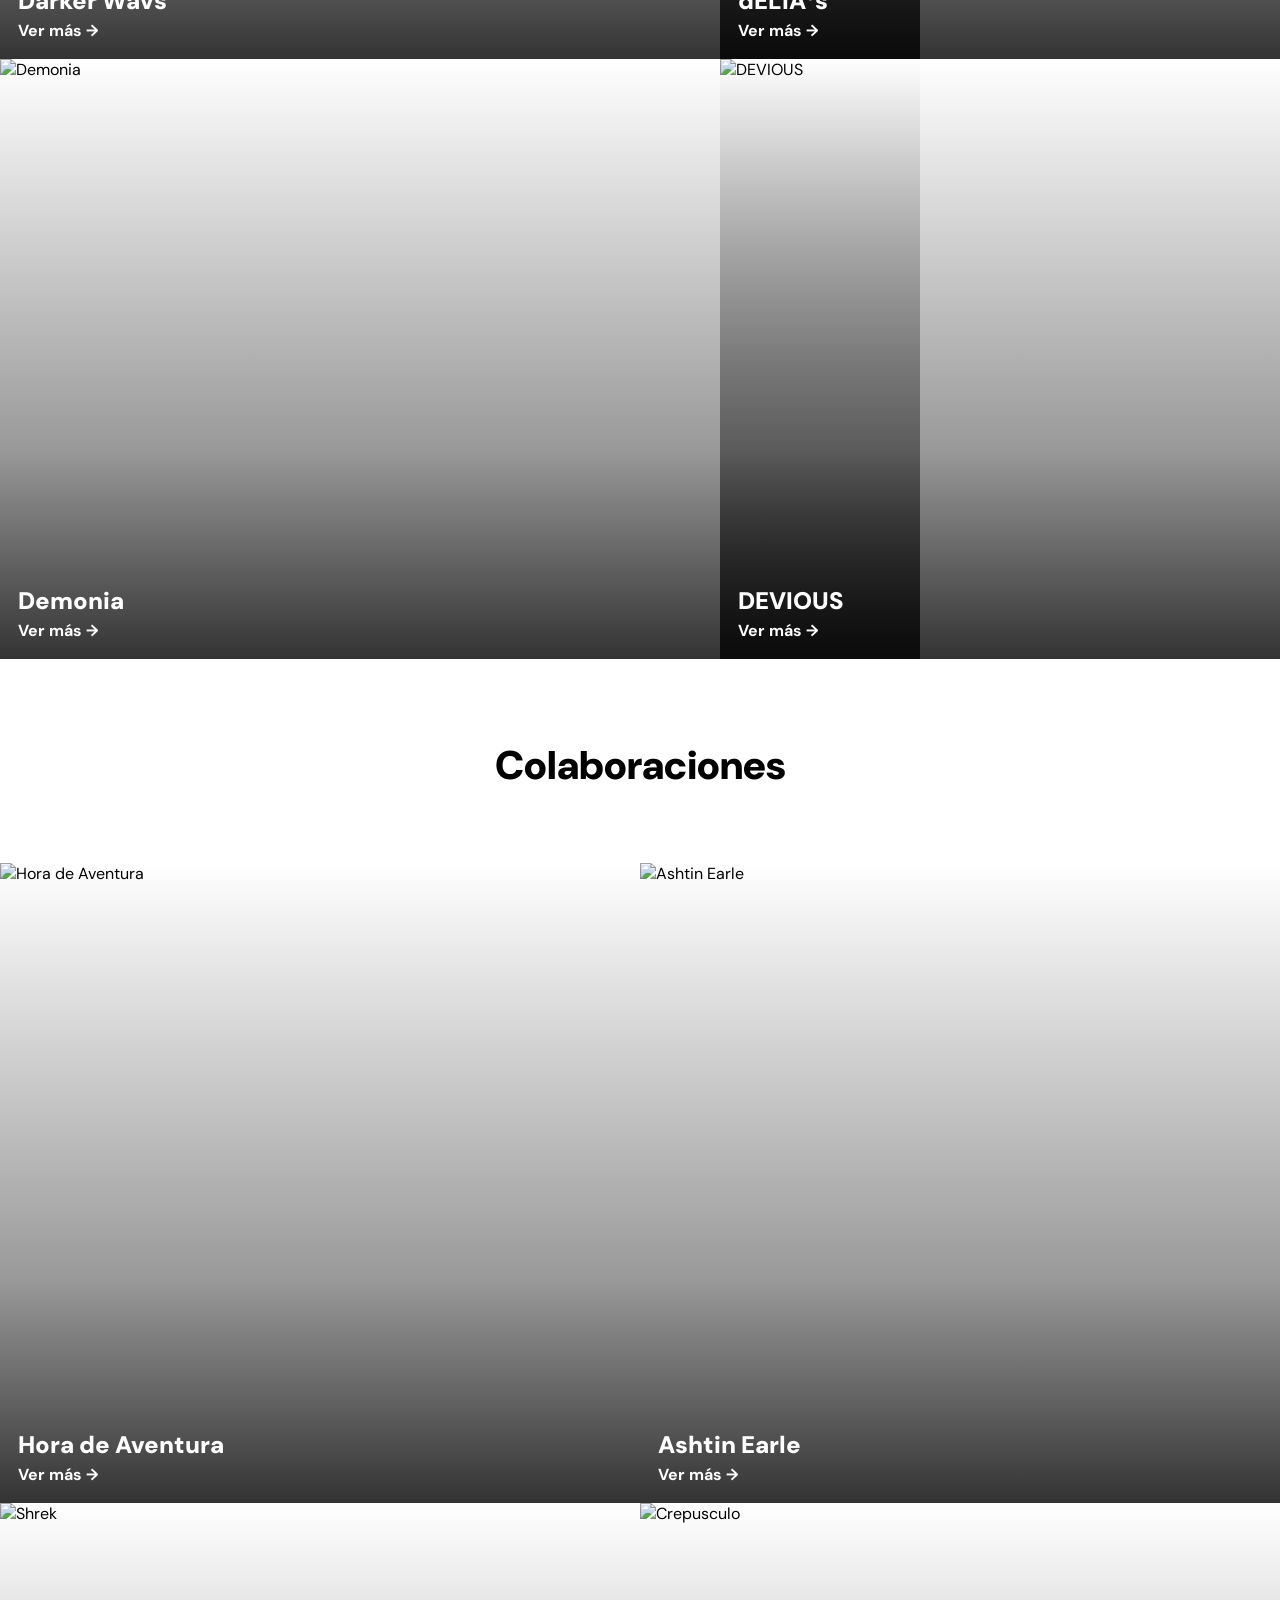
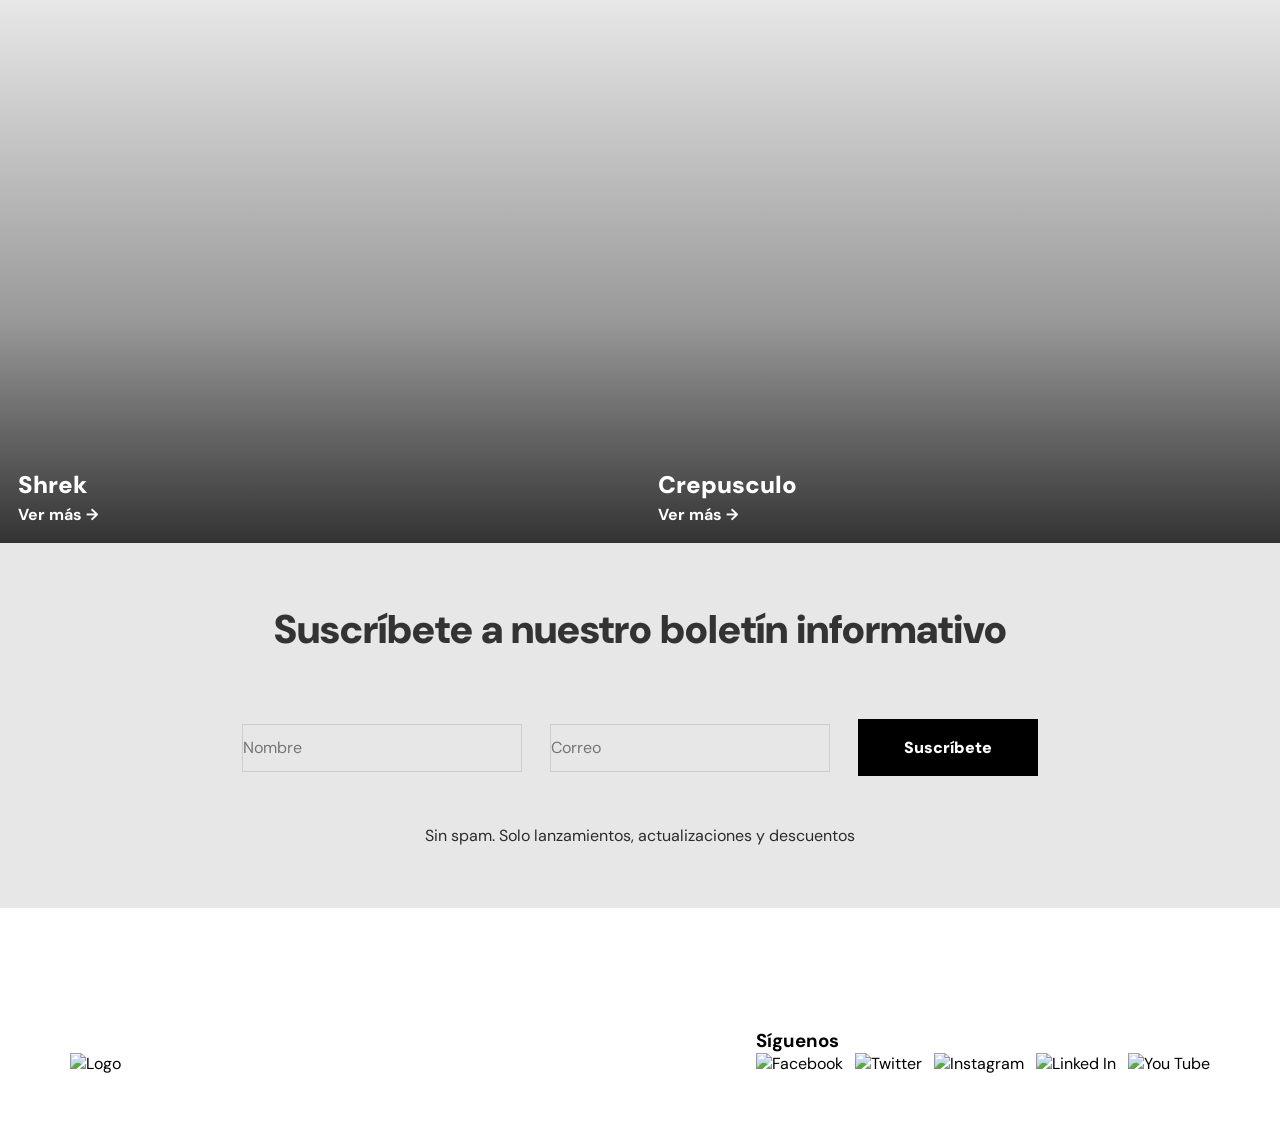
==== commit 5380bfff: "updt" ====
--- a/index.html
+++ b/index.html
@@ -6,7 +6,7 @@
 
 <!--links-->
 
-  <link rel="stylesheet" href="css/style.css">
+  <link rel="stylesheet" href="CSS/styles.css">
   <link rel="preconnect" href="https://fonts.googleapis.com">
 <link rel="preconnect" href="https://fonts.gstatic.com" crossorigin>
 <link href="https://fonts.googleapis.com/css2?family=DM+Sans:ital,opsz,wght@0,9..40,100..1000;1,9..40,100..1000&family=Inter:ital,opsz,wght@0,14..32,100..900;1,14..32,100..900&family=Oswald:wght@200..700&display=swap" rel="stylesheet">
@@ -22,7 +22,7 @@
   <nav>
   <div class="Container Navbar">
     <div class ="logo">
-<img src="https://i.ibb.co/zV1DVzPL/image-2.png"  alt="Logo"> 
+<img src="Images/LOGO.png"  alt="Logo"> 
     </div>
 
 <!--Texto-->
@@ -50,7 +50,7 @@
 
 <!-- Imagén -->
 
-<img src="image-41.png" alt="Banner">
+<img src="Images/Banner.png" alt="Banner">
 
  <div class="overlay"></div>
 
@@ -73,12 +73,12 @@
 </div>
 
 <div class="sec2-imgs">
-<img class="img1-sec2" src="https://i.ibb.co/kgMpjJ1w/Container-2x.png" alt="Container-2x">
-<img class="img2-sec2" src="https://i.ibb.co/jkQPmJ8Z/Container.png" alt="Container">
-<img class="img3-sec2" src="https://i.ibb.co/q359MnQM/Container-1.png" alt="Container-1">
-<img class="img4-sec2" src="https://i.ibb.co/qLBCQ9hb/Image-Placeholder.png" alt="Image-Placeholder">
-<img class="img5-sec2" src="https://i.ibb.co/FkX7tGcm/Container-4.png" alt="Container-4">
-<img class="img6-sec2" src="https://i.ibb.co/4RyhL4HF/Container-3.png" alt="Container-3">
+<img class="img1-sec2" src="Images/Container1.png" alt="Container-2x">
+<img class="img2-sec2" src="Images/Container2.png" alt="Container">
+<img class="img3-sec2" src="Images/Container3.png" alt="Container-1">
+<img class="img4-sec2" src="Images/Container4.png" alt="Image-Placeholder">
+<img class="img5-sec2" src="Images/Container5.png" alt="Container-4">
+<img class="img6-sec2" src="Images/Container6.png" alt="Container-3">
 
 </div>
 </div>
--- a/CSS/styles.css
+++ b/CSS/styles.css
@@ -0,0 +1,643 @@
+  <style>
+  /*Pagina general*/
+
+
+.dm-sans-<uniquifier> {
+  font-family: "DM Sans", sans-serif;
+  font-optical-sizing: auto;
+  font-weight: <weight>;
+  font-style: normal;
+}
+
+.inter-<uniquifier> {
+  font-family: "Inter", sans-serif;
+  font-optical-sizing: auto;
+  font-weight: <weight>;
+  font-style: normal;
+}
+
+.oswald-<uniquifier> {
+  font-family: "Oswald", sans-serif;
+  font-optical-sizing: auto;
+  font-weight: <weight>;
+  font-style: normal;
+}
+
+* {
+margin: 0;
+padding: 0;
+box-sizing: border-box;
+}
+
+  html {
+  height: 100%;
+    width: 100%;
+  overflow-x: hidden;
+}
+
+    .Container {
+      width: 1300px;
+      margin: 0 auto;
+    }
+
+ /*Nav bar*/
+ 
+.logo img {
+  width: 240px;
+  object-fit: cover;
+}
+
+.Navbar {
+  display: flex;
+  justify-content: space-between;
+  align-items: center;
+  padding-top: 40px;
+  padding-bottom: 40px;
+  padding-left: 40px;
+  padding-right: 40px;
+  background-color: rgb(255, 255, 255);
+  color: white;
+}
+
+.nav-links ul {
+  display: flex;
+  gap: 32px;
+  font-family: '.dm-sans-', sans-serif;
+  list-style: none
+  ;
+}
+
+.nav-links a {
+color: #5A0303;
+text-decoration: none;
+}
+
+.menu {
+  display: flex;
+}
+    h1 {
+      color: white;
+      font-size: 40px;
+    }
+   
+.material-symbols-outlined {
+  color:#5A0303;
+  font-variation-settings:
+  'FILL' 0,
+  'wght' 400,
+  'GRAD' 0,
+  'opsz' 24
+}
+.Icon {
+  margin-left: 40px; 
+  cursor: pointer;
+}
+
+.hero-slider {
+  position: relative;
+}
+
+.hero-slider img {
+  width: 100%;
+  display: block;
+}
+
+.hero-content {
+  position: absolute;
+  inset: 0;
+  display: flex;
+  flex-direction: column;
+  justify-content: center;
+  align-items: center;
+  text-align: center;
+  color: white;
+}
+
+.hero-content h1 {
+ font-family: "DM Sans", sans-serif;
+ font-size: 64px;
+ padding-bottom: 16px;
+}
+
+.hero-content p {
+   font-family: "Poppins", sans-serif;
+   font-size: 16px;
+}
+
+.overlay {
+  position: absolute;
+  inset: 0;
+margin-bottom: 70px;
+  background: linear-gradient(
+    to top,
+    rgba(0,0,0,0.8),
+    rgba(0,0,0,0)
+  );
+}
+.btns {
+  padding: 40px 0px;
+  display: flex;
+  gap: 40px;
+}
+.btn1 {
+   background-color: rgb(93, 93, 93);
+  color: white;
+  border: none;
+  padding: 16px 48px;
+  font-size: 16px;
+  border-radius: 32px;
+  cursor: pointer;
+  font-family: "DM Sans", sans-serif;
+  font-weight: 600;
+}
+
+.btn2 {
+   background-color: transparent;
+  color: rgb(255, 255, 255);
+  border: 1px solid rgb(255, 255, 255);
+  padding: 16px 40px;
+  font-size: 16px;
+  border-radius: 30px;
+  cursor: pointer;
+  font-family: "Poppins", sans-serif;
+  font-weight: 600;
+}
+
+.sec2 {
+ display: flex;
+ flex-direction: column; 
+ justify-content: center;
+ align-items: center;
+ text-align: center;
+ padding-bottom: 40px;
+}
+.sec2-hdr h1 {
+color: black;
+font-family: "Dm sans";Bold
+font-size: 36px;
+}
+
+.sec2-hdr p{
+  font-family: "Dm sans";
+}
+
+.sec2-imgs {
+  width: auto;
+margin-top: 28px;
+  display: grid;
+  grid-template-columns: repeat(3, 1fr);
+  grid-auto-rows: 260px;
+  gap: 0px;
+}
+
+/* TODAS las imágenes */
+
+.sec2-imgs img {
+  width: 100%;
+  height: 100%;
+  object-fit: cover;
+  display: block;
+}
+
+/* IMG 1 */
+/* arriba izquierda */
+
+.img1-sec2 {
+  grid-row: span 2;
+}
+
+/* IMG 2 */
+/* centro alta */
+
+.img2-sec2 {
+  grid-row: span 2;
+  object-position: top;
+}
+
+/* IMG 3 */
+/* arriba derecha */
+
+.img3-sec2 {
+  grid-column: 3;
+  grid-row: 1;
+}
+
+/* IMG 4 */
+/* abajo izquierda */
+
+.img4-sec2 {
+  grid-column: 1;
+  grid-row: 3;
+}
+
+/* IMG 5 */
+/* abajo centro */
+
+.img5-sec2 {
+  grid-column: 2;
+  grid-row: 3;
+}
+
+/* IMG 6 */
+/* derecha alta abajo */
+
+.img6-sec2 {
+  grid-column: 3;
+  grid-row: span 2;
+  object-position: top;
+}
+
+/* SECCIÓN 3 */
+
+.sec {
+  background-color: #FFFFFF;
+  color: #000000;
+  font-family: 'DM Sans', sans-serif;
+}
+
+.sec3-hdr {
+  display: flex;
+  justify-content: space-between;
+  align-items: center;
+  padding-top: 48px;
+  padding-bottom: 48px;
+  padding-left: 25px;
+  padding-right: 25px;
+}
+
+.sec3-hdr h1 {
+  font-size: 48px;
+  font-weight: 900;
+  color: #000000;
+}
+
+.btn-sec3 {
+  background-color: #FFFFFF;
+  color: #5A0303;
+  border: 1px solid #5A0303;
+  padding: 18px 40px;
+  font-size: 16px;
+  font-weight: 900;
+  cursor: pointer;
+  border-radius: 0;
+}
+
+.sec3-imgs {
+  display: grid;
+  grid-template-columns: repeat(3, 1fr);
+  gap: 0;
+}
+
+.sec3-imgs img {
+  width: 100%;
+  height: 560px;
+  object-fit: cover;
+  display: block;
+}
+
+/* SECCIÓN 4 */
+
+.sec4 {
+  background-color: #FFFFFF;
+  font-family: 'DM Sans', sans-serif;
+}
+
+.sec4-hdr {
+  text-align: center;
+  margin-bottom: 48px;
+  margin-top: 48px;
+}
+
+.sec4-hdr h1 {
+  font-size: 48px;
+  font-weight: 900;
+  color: #000000;
+}
+
+.sec4-grid {
+  width: 100%;
+  margin: 0 auto;
+  display: grid;
+  grid-template-columns: 35% 35% 30%;
+  grid-template-rows: 350px 300px 280px;
+}
+
+.style-card {
+  position: relative;
+  overflow: hidden;
+}
+
+.style-card img {
+  width: 100%;
+  height: 100%;
+  object-fit: cover;
+  display: block;
+}
+
+.style-card::after {
+  content: "";
+  position: absolute;
+  inset: 0;
+
+  background: linear-gradient(
+    to top,
+    rgba(0, 0, 0, 0.8) 0%,
+    rgba(0, 0, 0, 0.4) 35%,
+    rgba(0, 0, 0, 0) 100%
+  );
+
+  pointer-events: none;
+}
+
+.gothic {
+  grid-column: 1 / 2;
+  grid-row: 1 / 3;
+}
+
+.punk {
+  grid-column: 2 / 3;
+  grid-row: 1 / 2;
+}
+
+.coquette {
+  grid-column: 3 / 4;
+  grid-row: 1 / 2;
+}
+
+.vintage {
+  grid-column: 1 / 2;
+  grid-row: 3 / 4;
+}
+
+.boho {
+  grid-column: 2 / 3;
+  grid-row: 2 / 3;
+}
+
+.dark {
+  grid-column: 3 / 4;
+  grid-row: 2 / 3;
+}
+
+.western {
+  grid-column: 2 / 4;
+  grid-row: 3 / 4;
+}
+
+.style-text {
+  position: absolute;
+  left: 14px;
+  bottom: 14px;
+  color: white;
+  z-index: 2;
+}
+
+.style-text h3 {
+  font-size: 20px;
+  font-weight: 900;
+}
+
+.style-text p {
+  font-size: 16px;
+  font-weight: 700;
+}
+
+/* SECCIÓN 5 */
+
+
+.sec5 {
+  padding-top: 40px;
+  padding-bottom: 80px;
+  background-color: #FFFFFF;
+  font-family: 'DM Sans', sans-serif;
+  }
+
+  .sec5-hdr {
+    text-align: center;
+    margin-bottom: 35px;
+    }
+
+    .sec5-hdr h2 {
+      font-size: 40px;
+      font-weight: 900;
+      color: #000000;
+      }
+
+    .sec5-grid {
+  width: 920PX;
+  display: grid;
+  grid-template-columns: repeat(2, 720px);
+}
+
+      .sec5-card {
+  position: relative;
+  width: 920px;
+  height: 600px;
+  overflow: hidden;
+}
+
+.sec5-card:after {
+  content: "";
+  position: absolute;
+  inset: 0;
+
+  background: linear-gradient(
+    to top,
+    rgba(0, 0, 0, 0.8) 0%,
+    rgba(0, 0, 0, 0.4) 35%,
+    rgba(0, 0, 0, 0) 100%
+  );
+}
+
+      .sec5-card img  {
+        width: 100%;
+        height: 100%;
+        object-fit: cover;
+        display: block;
+        align-items: center;
+        }
+
+        .sec5-text {
+          position: absolute;
+          left: 18px;
+          bottom: 18px;
+          color: #FFFFFF;
+           z-index: 2;
+          }
+
+          .sec5-text h3 {
+          font-size: 24px;
+          font-weight: 900;
+          margin-bottom: 4px;
+          }
+
+          .sec5-text p {
+            font-size: 16px;
+            font-weight: 700;
+            }
+
+/* SECCIÓN 6 */
+
+.sec6 {
+  background-color: #FFFFFF;
+  font-family: 'DM Sans', sans-serif;
+  }
+
+.sec6-hdr {
+  text-align: center;
+  margin-bottom: 72px;
+  }
+
+ .sec6-hdr h2 {
+  font-family: 'DM Sans', sans-serif;
+  font-size: 40px;
+  font-weight: 900;
+  color: #000000;
+  }
+
+ .sec6-grid {
+  width: 100%;
+  margin: 0 auto;
+  display:grid;
+  grid-template-columns: repeat(2, 1fr);
+  }
+
+  .sec6-card {
+ position: relative;
+ width: 100%;
+aspect-ratio: 1/1;
+ overflow: hidden;
+ }
+
+.sec6-card:after {
+  content: "";
+  position: absolute;
+  inset: 0;
+
+  background: linear-gradient(
+    to top,
+    rgba(0, 0, 0, 0.8) 0%,
+    rgba(0, 0, 0, 0.4) 35%,
+    rgba(0, 0, 0, 0) 100%
+  );
+}
+ .sec6-card img {
+  width: 100%;
+  height: 100%;
+  object-fit: cover;
+  object-position:  center;
+  display: block;
+  }
+
+.sec6-text {
+  position: absolute;
+  left: 18px;
+  bottom: 18px;
+  color:#FFFFFF;
+  z-index: 2;
+  }
+
+.sec6-text h3 {
+  font-size: 24px;
+  font-weight: 900;
+  margin-bottom: 4px;
+  }
+
+.sec6-text p {
+font-size: 16px;
+font-weight: 700;
+}
+
+.text-black {
+  color: #000000;
+  }
+
+/* CONTACT FORM */
+
+.contact {
+  padding: 60px;
+  text-align: center;
+  background-color: #e7e7e7;
+  font-family: 'DM Sans', sans-serif;
+  }
+
+.contact h2 {
+  font-size: 40px;
+  font-weight: 900;
+  color: #333333;
+  margin-bottom: 48px;
+  color: #333333;
+  }
+
+.contact p {
+font-size: 16px;
+line-height: 24px;
+color: #2b2b2b;
+width: 700px;
+margin: 0 auto;
+}
+
+.contact-form {
+  padding: 16px 0px;
+display: flex;
+justify-content: center;
+align-items: center;
+gap: 28px;
+margin-bottom: 32px;
+}
+
+.contact-form input {
+width: 280px;
+height: 48px;
+padding: 18 px;
+border-radius: 0;
+border: 1px solid #CCCCCC;
+background-color: transparent;
+font-size: 16px;
+font-family: 'DM Sans', sans-serif;
+}
+
+.contact-form button {
+width: 180px;
+padding: 18px;
+background-color: #000000;
+color: #FFFFFF;
+border: none;
+font-size: 16px;
+font-weight: 900;
+font-family: 'DM Sans', sans-serif;
+cursor: pointer;
+}
+
+
+/* FOOTER */
+footer {
+background-color: #FFFFFF;
+padding-top: 120px;
+padding-bottom: 70px;
+font-family: 'DM Sans', sans-serif;
+}
+
+.footer-content {
+display: flex;
+justify-content: space-between;
+align-items: flex-end;
+margin: 0px 70px;
+}
+
+.footer-logo h2 {
+font-size: 54px;
+font-weight: 900;
+margin-bottom: 18px;
+color: #ffffff;
+}
+
+.social-media {
+  margin-top: 8px;
+display: flex;
+gap: 12px;
+font-size: 16px;
+color: #000000;
+margin-top: 0;
+cursor: pointer;
+}
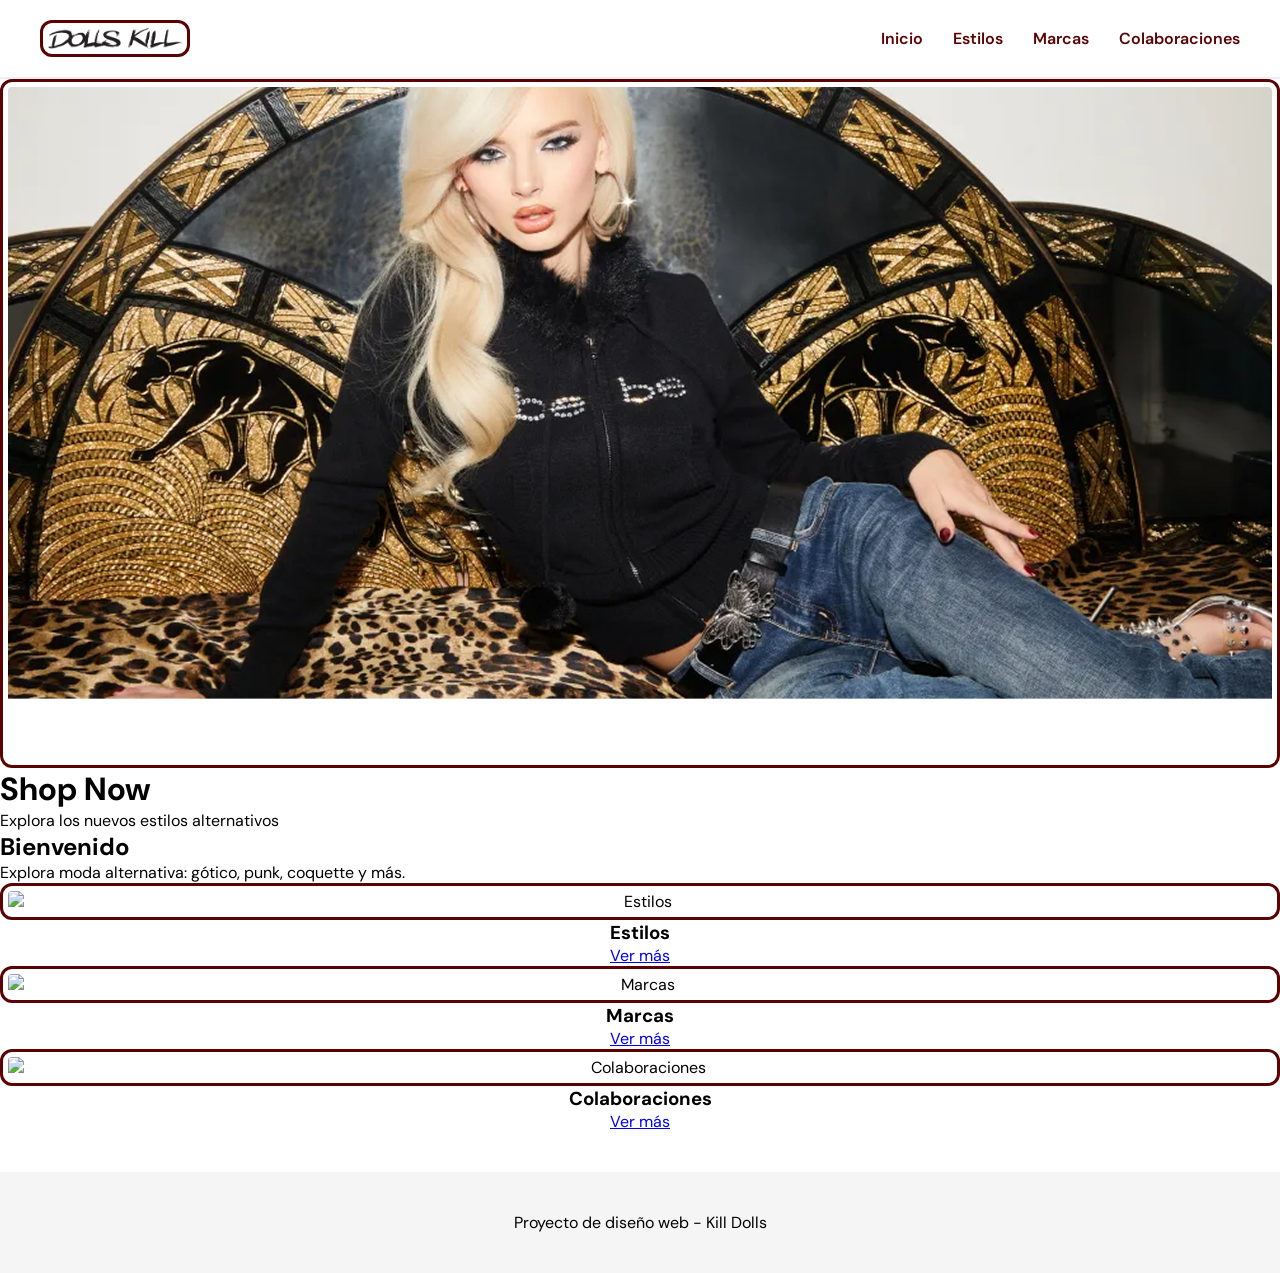
==== commit be1b420e: "save" ====
--- a/index.html
+++ b/index.html
@@ -1,318 +1,93 @@
 <!DOCTYPE html>
-<html lang="en">
+<html lang="es">
 <head>
-  <meta charset="UTF-8">
-  <meta name="viewport" content="width=device-width, initial-scale=1.0">
+<meta charset="UTF-8">
+<meta name="viewport" content="width=device-width, initial-scale=1.0">
 
-<!--links-->
+<title>Kill Dolls | Home</title>
 
-  <link rel="stylesheet" href="CSS/styles.css">
-  <link rel="preconnect" href="https://fonts.googleapis.com">
+<link rel="stylesheet" href="CSS/styles.css">
+
+<link rel="preconnect" href="https://fonts.googleapis.com">
 <link rel="preconnect" href="https://fonts.gstatic.com" crossorigin>
-<link href="https://fonts.googleapis.com/css2?family=DM+Sans:ital,opsz,wght@0,9..40,100..1000;1,9..40,100..1000&family=Inter:ital,opsz,wght@0,14..32,100..900;1,14..32,100..900&family=Oswald:wght@200..700&display=swap" rel="stylesheet">
-<link rel="stylesheet" href="https://fonts.googleapis.com/css2?family=Material+Symbols+Outlined:opsz,wght,FILL,GRAD@20..48,100..700,0..1,-50..200&icon_names=search" />
 
+<link href="https://fonts.googleapis.com/css2?family=DM+Sans:wght@300;400;500;700;900&display=swap" rel="stylesheet">
 </head>
 
+<body>
 
-<body>
-<!--Nav bar-->
-<!--Logo-->
-<div>
-  <nav>
-  <div class="Container Navbar">
-    <div class ="logo">
-<img src="Images/LOGO.png"  alt="Logo"> 
-    </div>
+<!-- SKIP LINK -->
+<a href="#main-content" class="skip-link">
+Skip to Main Content
+</a>
 
-<!--Texto-->
+<!-- NAV -->
+<nav class="navbar">
 
-<div class="menu nav-links">
- <ul>
-  <li> <a href="##">Inicio</a> </li>
-  <li> <a href="##">Recien Llegados</a> </li>
-  <li> <a href="##">Compra Ahora</a> </li>
-  <li> <a href="##">Nuestros Estilos</a> </li>
-  <li> <a href="##">Marcas</a> </li>
-  <li> <a href="##">Colaboraciones</a> </li>
-  </ul>
- <!--Icono de Busqueda-->
-  <span class="Icon material-symbols-outlined">
-    search
-  </span>
-</div>
-</nav>
+<div class="logo">
+<img src="Images/LOGO.png" alt="Logo">
 </div>
 
-<div>
-<header>
-<div class="hero-slider">
+<ul class="nav-links">
+<li><a href="index.html">Inicio</a></li>
+<li><a href="estilos.html">Estilos</a></li>
+<li><a href="marcas.html">Marcas</a></li>
+<li><a href="colaboraciones.html">Colaboraciones</a></li>
+</ul>
 
-<!-- Imagén -->
+</nav>
 
-<img src="Images/Banner.png" alt="Banner">
+<!-- HERO -->
+<header class="hero">
 
- <div class="overlay"></div>
+<img src="Images/Banner.png" alt="Banner principal">
 
 <div class="hero-content">
 <h1>Shop Now</h1>
-<p>Explora los nuevos estilos</p>
-<div class="btns">
-<button class="btn1">Comenzar</button>
-<button class="btn2">Exclusivo</button>
+<p>Explora los nuevos estilos alternativos</p>
 </div>
-</div>
-</div>
+
 </header>
 
-<div class="Container sec2">
-<div class="sec2-hdr">
-<h1>Recien Llegados</h1>
-<p>Todos los nuevos están listos aqui para ti</p>
-</div>
+<!-- MAIN (IMPORTANTE PARA SKIP LINK) -->
+<main id="main-content">
+
+<section class="intro">
+<h2>Bienvenido</h2>
+<p>Explora moda alternativa: gótico, punk, coquette y más.</p>
+</section>
+
+<!-- GRID (REQUERIDO POR RÚBRICA) -->
+<section class="home-grid">
+
+<div class="card">
+<img src="https://i.ibb.co/DDWMR31X/492276365.jpg" alt="Estilos">
+<h3>Estilos</h3>
+<a href="estilos.html">Ver más</a>
 </div>
 
-<div class="sec2-imgs">
-<img class="img1-sec2" src="Images/Container1.png" alt="Container-2x">
-<img class="img2-sec2" src="Images/Container2.png" alt="Container">
-<img class="img3-sec2" src="Images/Container3.png" alt="Container-1">
-<img class="img4-sec2" src="Images/Container4.png" alt="Image-Placeholder">
-<img class="img5-sec2" src="Images/Container5.png" alt="Container-4">
-<img class="img6-sec2" src="Images/Container6.png" alt="Container-3">
-
-</div>
+<div class="card">
+<img src="https://i.ibb.co/qM5nKkjx/clubexx.jpg" alt="Marcas">
+<h3>Marcas</h3>
+<a href="marcas.html">Ver más</a>
 </div>
 
-<!-- SECCIÓN 3 -->
-<section class="sec">
-  <div class="container">
-    <div class="sec3-hdr">
-      <h1>Compra Ahora</h1>
-      <button class="btn-sec3">Shop Now</button>
-    </div>
+<div class="card">
+<img src="https://i.ibb.co/fd8xdjCC/shrek.jpg" alt="Colaboraciones">
+<h3>Colaboraciones</h3>
+<a href="colaboraciones.html">Ver más</a>
+</div>
 
-    <div class="sec3-imgs">
-      <img class="img1-sec3" src="https://i.ibb.co/gMt8PwwP/608676813-18556605031056597-2067525757571105305-n.jpg" alt="Compra 1">
-      <img class="img2-sec3" src="https://i.ibb.co/67SpMM4w/609159972-18556604986056597-2849432855682651392-n.jpg" alt="Compra 2">
-      <img class="img3-sec3" src="https://i.ibb.co/wXXGf9w/609511351-18556604944056597-5936080302508763898-n.jpg" alt="Compra 3">
-    </div>
-  </div>
 </section>
 
-<!-- SECCIÓN 4 -->
-<section class="sec4">
-  <div class="container">
-    <div class="sec4-hdr">
-      <h1>Nuestros Estilos</h1>
-    </div>
-
-    <div class="sec4-grid">
-
-      <div class="style-card gothic">
-        <img src="https://i.ibb.co/DDWMR31X/492276365-1243947377094644-8574022876724098067-n.jpg" alt="Gótico">
-        <div class="style-text">
-          <h3>Gótico</h3>
-          <p>Ver más →</p>
-        </div>
-      </div>
-
-      <div class="style-card punk">
-        <img src="https://i.ibb.co/VW65qZY9/590822425-18550782994056597-5681617850881190040-n.jpg" alt="Punk">
-        <div class="style-text">
-          <h3>Punk</h3>
-          <p>Ver más →</p>
-        </div>
-      </div>
-
-      <div class="style-card coquette">
-        <img src="https://i.ibb.co/LD4Mnm4X/690787500-1541577947331584-3567927049368303428-n-1.jpg" alt="Coquette">
-        <div class="style-text">
-          <h3>Coquette</h3>
-          <p>Ver más →</p>
-        </div>
-      </div>
-
-      <div class="style-card vintage">
-        <img src="https://i.ibb.co/SXVmBtht/638320601-18572339551056597-5520606691960040198-n.jpg" alt="Vintage">
-        <div class="style-text">
-          <h3>Vintage</h3>
-          <p>Ver más →</p>
-        </div>
-      </div>
-
-      <div class="style-card boho">
-        <img src="https://i.ibb.co/S77Fd6wG/486204824-18500805403056597-646208113990751981-n.jpg" alt="Boho Alternativo">
-        <div class="style-text">
-          <h3>Boho Alternativo</h3>
-          <p>Ver más →</p>
-        </div>
-      </div>
-
-      <div class="style-card dark">
-        <img src="https://i.ibb.co/zTqgvVxG/587802038-18550782976056597-8003762249853555410-n.jpg" alt="Dark Romantic">
-        <div class="style-text">
-          <h3>Dark Romantic</h3>
-          <p>Ver más →</p>
-        </div>
-      </div>
-
-      <div class="style-card western">
-        <img src="https://i.ibb.co/1GM8V98T/kill-dolls.png" alt="Western Glam">
-        <div class="style-text">
-          <h3>Western Glam</h3>
-          <p>Ver más →</p>
-        </div>
-      </div>
-
-    </div>
-  </div>
-</section>
-
-<!-- SECCIÓN 5 -->
-<section class="sec5">
-<div class="container">
-
-<div class="sec5-hdr">
-<h2> Marcas </h2>
-</div>
-
-<div class="sec5-grid">
-
-<div class="sec5-card club">
-<img src="https://i.ibb.co/qM5nKkjx/473267269-990169882974673-3436144985707845592-n.jpg" alt="Club Exx">
-<div class="sec5-text">
-<h3>Club Exx</h3>
-<p>Ver más →</p>
-</div>
-</div>
-
-<div class="sec5-card mood">
-<img src="https://i.ibb.co/Rpmrwj6D/874d45ff6d1aa7300b445f3053f41c7c05adac51.jpg" alt="Current Mood">
-<div class="sec5-text">
-<h3>Current Mood</h3>
-<p>Ver más →</p>
-</div>
-</div>
-
-<div class="sec5-card darker">
-<img src="https://i.ibb.co/CZ411C4/03246f196a16632bddf8ddc9501d8ecc4284c64d-1.png" alt="Darker Wavs">
-<div class="sec5-text">
-<h3>Darker Wavs</h3>
-<p>Ver más →</p>
-</div>
-</div>
-
-<div class="sec5-card delia">
-<img src="https://i.ibb.co/Z6t4HkZ8/fd8627c416372bce6b5c1ab59a4738c1fb45c46d.jpg" alt="dELiA*s">
-<div class="sec5-text">
-<h3>dELiA*s</h3>
-<p>Ver más →</p>
-</div>
-</div>
-
-<div class="sec5-card demonia">
-<img src="https://i.ibb.co/PzCsrqkb/61bb382ddd415756a8e1f6f24a35936843063bd0.jpg" alt="Demonia">
-<div class="sec5-text">
-<h3>Demonia</h3>
-<p>Ver más →</p>
-</div>
-</div>
-
-<div class="sec5-card devious">
-<img src="https://i.ibb.co/XZ5dJBTx/39ab3ef9c476ccff227f6527f80747d9b0856297.jpg" alt="DEVIOUS">
-<div class="sec5-text">
-<h3>DEVIOUS</h3>
-<p>Ver más →</p>
-</div>
-</div>
-   </div>
-  </div>
-</section>
-
-<!-- SECCIÓN 6 -->
-<section class="sec6">
-<div class="container">
-
-<div class="sec6-hdr">
-<h2>Colaboraciones</h2>
-</div>
-
-<div class="sec6-grid">
-
-<div class="sec6-card hora-aventura">
-<img src="https://i.ibb.co/fd8xdjCC/3b4c4234b92f47379f075d1d542dc8e50afbdccd.jpg" alt="Hora de Aventura">
-<div class="sec6-text">
-<h3>Hora de Aventura</h3>
-<p>Ver más →</p>
-</div>
-</div>
-
-<div class="sec6-card ashtin-earle">
-<img src="https://i.ibb.co/h1ndx4k9/9d5ba6fd1d5c5c5ac538ec0ecf82ad9197d30682.png" alt="Ashtin Earle">
-<div class="sec6-text">
-<h3>Ashtin Earle</h3>
-<p>Ver más →</p>
-</div>
-</div>
-
-<div class="sec6-card shrek">
-<img src="https://i.ibb.co/qFXYtx7s/d0aa816748dadd51511b6ad16df53c82e3e8c8c6.jpg" alt="Shrek">
-<div class="sec6-text">
-<h3>Shrek</h3>
-<p>Ver más →</p>
-</div>
-</div>
-
-<div class="sec6-card crepusculo">
-<img src="https://i.ibb.co/pj3fsMww/fad46e2a474279aa96b736ac4402c2a9bfb4957c.jpg" alt="Crepusculo">
-<div class="sec6-text">
-<h3>Crepusculo</h3>
-<p>Ver más →</p>
-</div>
-</div>
-</div>
-  </div>
-</section>
-
-<!-- CONTACTO FORM -->
-<section class="contact">
-<div class="container">
-<h2> Suscríbete a nuestro boletín informativo </h2>
-
-<div class="contact-form">
-<input type= "text" placeholder="Nombre">
-<input type= "email" placeholder="Correo">
-<button>Suscríbete</button>
-</div>
-
-<p> Sin spam. Solo lanzamientos, actualizaciones y descuentos </p>
-</div>
-</section>
+</main>
 
 <!-- FOOTER -->
 <footer>
-<div class="container">
- 
- <div class="footer-content">
 
- <div class="footer logo">
-<img src="https://i.ibb.co/zV1DVzPL/image-2.png"  alt="Logo"> 
-    </div>
+<p>Proyecto de diseño web - Kill Dolls</p>
 
- <div class="footer-social">
- <h3>Síguenos</h3>
-
- <div class="social-media">
-<img src="https://i.ibb.co/CKp1RGK1/Facebook.png" alt="Facebook">
-<img src="https://i.ibb.co/prXbBS7t/Twitter.png" alt="Twitter">
-<img src="https://i.ibb.co/ZRrhKNxj/Instagram.png" alt="Instagram">
-<img src="https://i.ibb.co/844Dw1b6/Linked-In.png" alt="Linked In">
-<img src="https://i.ibb.co/RGCXk01W/You-Tube.png" alt="You Tube">
- </div>
- </div>
- </div>
-</div>
- </footer>
+</footer>
 
 </body>
-</html>
+</html>
--- a/CSS/styles.css
+++ b/CSS/styles.css
@@ -1,643 +1,146 @@
-  <style>
-  /*Pagina general*/
-
-
-.dm-sans-<uniquifier> {
-  font-family: "DM Sans", sans-serif;
-  font-optical-sizing: auto;
-  font-weight: <weight>;
-  font-style: normal;
-}
-
-.inter-<uniquifier> {
-  font-family: "Inter", sans-serif;
-  font-optical-sizing: auto;
-  font-weight: <weight>;
-  font-style: normal;
-}
-
-.oswald-<uniquifier> {
-  font-family: "Oswald", sans-serif;
-  font-optical-sizing: auto;
-  font-weight: <weight>;
-  font-style: normal;
-}
-
 * {
 margin: 0;
 padding: 0;
 box-sizing: border-box;
 }
 
-  html {
-  height: 100%;
-    width: 100%;
-  overflow-x: hidden;
+body {
+font-family: "DM Sans", sans-serif;
+background-color: #ffffff;
+color: #000;
 }
 
-    .Container {
-      width: 1300px;
-      margin: 0 auto;
-    }
+/* ===================== */
+/* SKIP LINK */
+/* ===================== */
 
- /*Nav bar*/
- 
-.logo img {
-  width: 240px;
-  object-fit: cover;
+.skip-link {
+position: absolute;
+top: -50px;
+left: 20px;
+background: #000;
+color: #fff;
+padding: 10px 15px;
+text-decoration: none;
+z-index: 1000;
+transition: top 0.3s ease;
 }
 
-.Navbar {
-  display: flex;
-  justify-content: space-between;
-  align-items: center;
-  padding-top: 40px;
-  padding-bottom: 40px;
-  padding-left: 40px;
-  padding-right: 40px;
-  background-color: rgb(255, 255, 255);
-  color: white;
+.skip-link:focus {
+top: 20px;
 }
 
-.nav-links ul {
-  display: flex;
-  gap: 32px;
-  font-family: '.dm-sans-', sans-serif;
-  list-style: none
-  ;
+/* ===================== */
+/* NAVBAR (FLEX + ESTILO) */
+/* ===================== */
+
+.navbar {
+display: flex;
+justify-content: space-between;
+align-items: center;
+padding: 20px 40px;
+background-color: #ffffff;
+border-bottom: 2px solid #eee;
+}
+
+.logo img {
+width: 150px;
+height: auto;
+}
+
+.nav-links {
+display: flex;
+gap: 30px;
+list-style: none;
 }
 
 .nav-links a {
+text-decoration: none;
 color: #5A0303;
-text-decoration: none;
+font-weight: 600;
+transition: all 0.3s ease;
 }
 
-.menu {
-  display: flex;
-}
-    h1 {
-      color: white;
-      font-size: 40px;
-    }
-   
-.material-symbols-outlined {
-  color:#5A0303;
-  font-variation-settings:
-  'FILL' 0,
-  'wght' 400,
-  'GRAD' 0,
-  'opsz' 24
-}
-.Icon {
-  margin-left: 40px; 
-  cursor: pointer;
+.nav-links a:hover {
+color: #000;
+letter-spacing: 1px;
 }
 
-.hero-slider {
-  position: relative;
+/* ===================== */
+/* HEADER */
+/* ===================== */
+
+.page-header {
+text-align: center;
+padding: 40px 20px;
 }
 
-.hero-slider img {
-  width: 100%;
-  display: block;
+.page-header h1 {
+font-size: 42px;
+margin-bottom: 10px;
 }
 
-.hero-content {
-  position: absolute;
-  inset: 0;
-  display: flex;
-  flex-direction: column;
-  justify-content: center;
-  align-items: center;
-  text-align: center;
-  color: white;
+.page-header p {
+font-size: 18px;
+color: #444;
 }
 
-.hero-content h1 {
- font-family: "DM Sans", sans-serif;
- font-size: 64px;
- padding-bottom: 16px;
+/* ===================== */
+/* BOX MODEL IMAGES */
+/* ===================== */
+
+img {
+width: 100%;
+height: auto;
+border: 3px solid #5A0303;
+padding: 5px;
+border-radius: 12px;
+display: block;
 }
 
-.hero-content p {
-   font-family: "Poppins", sans-serif;
-   font-size: 16px;
+/* ===================== */
+/* GRID BASE */
+/* ===================== */
+
+.grid {
+display: grid;
+grid-template-columns: repeat(3, 1fr);
+gap: 20px;
+padding: 40px;
 }
 
-.overlay {
-  position: absolute;
-  inset: 0;
-margin-bottom: 70px;
-  background: linear-gradient(
-    to top,
-    rgba(0,0,0,0.8),
-    rgba(0,0,0,0)
-  );
-}
-.btns {
-  padding: 40px 0px;
-  display: flex;
-  gap: 40px;
-}
-.btn1 {
-   background-color: rgb(93, 93, 93);
-  color: white;
-  border: none;
-  padding: 16px 48px;
-  font-size: 16px;
-  border-radius: 32px;
-  cursor: pointer;
-  font-family: "DM Sans", sans-serif;
-  font-weight: 600;
+/* ===================== */
+/* CARDS */
+/* ===================== */
+
+.card {
+text-align: center;
+transition: transform 0.3s ease;
 }
 
-.btn2 {
-   background-color: transparent;
-  color: rgb(255, 255, 255);
-  border: 1px solid rgb(255, 255, 255);
-  padding: 16px 40px;
-  font-size: 16px;
-  border-radius: 30px;
-  cursor: pointer;
-  font-family: "Poppins", sans-serif;
-  font-weight: 600;
+.card:hover {
+transform: translateY(-5px);
 }
 
-.sec2 {
- display: flex;
- flex-direction: column; 
- justify-content: center;
- align-items: center;
- text-align: center;
- padding-bottom: 40px;
-}
-.sec2-hdr h1 {
-color: black;
-font-family: "Dm sans";Bold
-font-size: 36px;
+/* ===================== */
+/* NTH CHILD (REQUERIDO) */
+/* ===================== */
+
+.grid .card:nth-child(even) img {
+border-radius: 40px;
 }
 
-.sec2-hdr p{
-  font-family: "Dm sans";
+.grid .card:nth-child(odd) img {
+border-radius: 10px;
 }
 
-.sec2-imgs {
-  width: auto;
-margin-top: 28px;
-  display: grid;
-  grid-template-columns: repeat(3, 1fr);
-  grid-auto-rows: 260px;
-  gap: 0px;
-}
+/* ===================== */
+/* FOOTER */
+/* ===================== */
 
-/* TODAS las imágenes */
-
-.sec2-imgs img {
-  width: 100%;
-  height: 100%;
-  object-fit: cover;
-  display: block;
-}
-
-/* IMG 1 */
-/* arriba izquierda */
-
-.img1-sec2 {
-  grid-row: span 2;
-}
-
-/* IMG 2 */
-/* centro alta */
-
-.img2-sec2 {
-  grid-row: span 2;
-  object-position: top;
-}
-
-/* IMG 3 */
-/* arriba derecha */
-
-.img3-sec2 {
-  grid-column: 3;
-  grid-row: 1;
-}
-
-/* IMG 4 */
-/* abajo izquierda */
-
-.img4-sec2 {
-  grid-column: 1;
-  grid-row: 3;
-}
-
-/* IMG 5 */
-/* abajo centro */
-
-.img5-sec2 {
-  grid-column: 2;
-  grid-row: 3;
-}
-
-/* IMG 6 */
-/* derecha alta abajo */
-
-.img6-sec2 {
-  grid-column: 3;
-  grid-row: span 2;
-  object-position: top;
-}
-
-/* SECCIÓN 3 */
-
-.sec {
-  background-color: #FFFFFF;
-  color: #000000;
-  font-family: 'DM Sans', sans-serif;
-}
-
-.sec3-hdr {
-  display: flex;
-  justify-content: space-between;
-  align-items: center;
-  padding-top: 48px;
-  padding-bottom: 48px;
-  padding-left: 25px;
-  padding-right: 25px;
-}
-
-.sec3-hdr h1 {
-  font-size: 48px;
-  font-weight: 900;
-  color: #000000;
-}
-
-.btn-sec3 {
-  background-color: #FFFFFF;
-  color: #5A0303;
-  border: 1px solid #5A0303;
-  padding: 18px 40px;
-  font-size: 16px;
-  font-weight: 900;
-  cursor: pointer;
-  border-radius: 0;
-}
-
-.sec3-imgs {
-  display: grid;
-  grid-template-columns: repeat(3, 1fr);
-  gap: 0;
-}
-
-.sec3-imgs img {
-  width: 100%;
-  height: 560px;
-  object-fit: cover;
-  display: block;
-}
-
-/* SECCIÓN 4 */
-
-.sec4 {
-  background-color: #FFFFFF;
-  font-family: 'DM Sans', sans-serif;
-}
-
-.sec4-hdr {
-  text-align: center;
-  margin-bottom: 48px;
-  margin-top: 48px;
-}
-
-.sec4-hdr h1 {
-  font-size: 48px;
-  font-weight: 900;
-  color: #000000;
-}
-
-.sec4-grid {
-  width: 100%;
-  margin: 0 auto;
-  display: grid;
-  grid-template-columns: 35% 35% 30%;
-  grid-template-rows: 350px 300px 280px;
-}
-
-.style-card {
-  position: relative;
-  overflow: hidden;
-}
-
-.style-card img {
-  width: 100%;
-  height: 100%;
-  object-fit: cover;
-  display: block;
-}
-
-.style-card::after {
-  content: "";
-  position: absolute;
-  inset: 0;
-
-  background: linear-gradient(
-    to top,
-    rgba(0, 0, 0, 0.8) 0%,
-    rgba(0, 0, 0, 0.4) 35%,
-    rgba(0, 0, 0, 0) 100%
-  );
-
-  pointer-events: none;
-}
-
-.gothic {
-  grid-column: 1 / 2;
-  grid-row: 1 / 3;
-}
-
-.punk {
-  grid-column: 2 / 3;
-  grid-row: 1 / 2;
-}
-
-.coquette {
-  grid-column: 3 / 4;
-  grid-row: 1 / 2;
-}
-
-.vintage {
-  grid-column: 1 / 2;
-  grid-row: 3 / 4;
-}
-
-.boho {
-  grid-column: 2 / 3;
-  grid-row: 2 / 3;
-}
-
-.dark {
-  grid-column: 3 / 4;
-  grid-row: 2 / 3;
-}
-
-.western {
-  grid-column: 2 / 4;
-  grid-row: 3 / 4;
-}
-
-.style-text {
-  position: absolute;
-  left: 14px;
-  bottom: 14px;
-  color: white;
-  z-index: 2;
-}
-
-.style-text h3 {
-  font-size: 20px;
-  font-weight: 900;
-}
-
-.style-text p {
-  font-size: 16px;
-  font-weight: 700;
-}
-
-/* SECCIÓN 5 */
-
-
-.sec5 {
-  padding-top: 40px;
-  padding-bottom: 80px;
-  background-color: #FFFFFF;
-  font-family: 'DM Sans', sans-serif;
-  }
-
-  .sec5-hdr {
-    text-align: center;
-    margin-bottom: 35px;
-    }
-
-    .sec5-hdr h2 {
-      font-size: 40px;
-      font-weight: 900;
-      color: #000000;
-      }
-
-    .sec5-grid {
-  width: 920PX;
-  display: grid;
-  grid-template-columns: repeat(2, 720px);
-}
-
-      .sec5-card {
-  position: relative;
-  width: 920px;
-  height: 600px;
-  overflow: hidden;
-}
-
-.sec5-card:after {
-  content: "";
-  position: absolute;
-  inset: 0;
-
-  background: linear-gradient(
-    to top,
-    rgba(0, 0, 0, 0.8) 0%,
-    rgba(0, 0, 0, 0.4) 35%,
-    rgba(0, 0, 0, 0) 100%
-  );
-}
-
-      .sec5-card img  {
-        width: 100%;
-        height: 100%;
-        object-fit: cover;
-        display: block;
-        align-items: center;
-        }
-
-        .sec5-text {
-          position: absolute;
-          left: 18px;
-          bottom: 18px;
-          color: #FFFFFF;
-           z-index: 2;
-          }
-
-          .sec5-text h3 {
-          font-size: 24px;
-          font-weight: 900;
-          margin-bottom: 4px;
-          }
-
-          .sec5-text p {
-            font-size: 16px;
-            font-weight: 700;
-            }
-
-/* SECCIÓN 6 */
-
-.sec6 {
-  background-color: #FFFFFF;
-  font-family: 'DM Sans', sans-serif;
-  }
-
-.sec6-hdr {
-  text-align: center;
-  margin-bottom: 72px;
-  }
-
- .sec6-hdr h2 {
-  font-family: 'DM Sans', sans-serif;
-  font-size: 40px;
-  font-weight: 900;
-  color: #000000;
-  }
-
- .sec6-grid {
-  width: 100%;
-  margin: 0 auto;
-  display:grid;
-  grid-template-columns: repeat(2, 1fr);
-  }
-
-  .sec6-card {
- position: relative;
- width: 100%;
-aspect-ratio: 1/1;
- overflow: hidden;
- }
-
-.sec6-card:after {
-  content: "";
-  position: absolute;
-  inset: 0;
-
-  background: linear-gradient(
-    to top,
-    rgba(0, 0, 0, 0.8) 0%,
-    rgba(0, 0, 0, 0.4) 35%,
-    rgba(0, 0, 0, 0) 100%
-  );
-}
- .sec6-card img {
-  width: 100%;
-  height: 100%;
-  object-fit: cover;
-  object-position:  center;
-  display: block;
-  }
-
-.sec6-text {
-  position: absolute;
-  left: 18px;
-  bottom: 18px;
-  color:#FFFFFF;
-  z-index: 2;
-  }
-
-.sec6-text h3 {
-  font-size: 24px;
-  font-weight: 900;
-  margin-bottom: 4px;
-  }
-
-.sec6-text p {
-font-size: 16px;
-font-weight: 700;
-}
-
-.text-black {
-  color: #000000;
-  }
-
-/* CONTACT FORM */
-
-.contact {
-  padding: 60px;
-  text-align: center;
-  background-color: #e7e7e7;
-  font-family: 'DM Sans', sans-serif;
-  }
-
-.contact h2 {
-  font-size: 40px;
-  font-weight: 900;
-  color: #333333;
-  margin-bottom: 48px;
-  color: #333333;
-  }
-
-.contact p {
-font-size: 16px;
-line-height: 24px;
-color: #2b2b2b;
-width: 700px;
-margin: 0 auto;
-}
-
-.contact-form {
-  padding: 16px 0px;
-display: flex;
-justify-content: center;
-align-items: center;
-gap: 28px;
-margin-bottom: 32px;
-}
-
-.contact-form input {
-width: 280px;
-height: 48px;
-padding: 18 px;
-border-radius: 0;
-border: 1px solid #CCCCCC;
-background-color: transparent;
-font-size: 16px;
-font-family: 'DM Sans', sans-serif;
-}
-
-.contact-form button {
-width: 180px;
-padding: 18px;
-background-color: #000000;
-color: #FFFFFF;
-border: none;
-font-size: 16px;
-font-weight: 900;
-font-family: 'DM Sans', sans-serif;
-cursor: pointer;
-}
-
-
-/* FOOTER */
 footer {
-background-color: #FFFFFF;
-padding-top: 120px;
-padding-bottom: 70px;
-font-family: 'DM Sans', sans-serif;
-}
-
-.footer-content {
-display: flex;
-justify-content: space-between;
-align-items: flex-end;
-margin: 0px 70px;
-}
-
-.footer-logo h2 {
-font-size: 54px;
-font-weight: 900;
-margin-bottom: 18px;
-color: #ffffff;
-}
-
-.social-media {
-  margin-top: 8px;
-display: flex;
-gap: 12px;
-font-size: 16px;
-color: #000000;
-margin-top: 0;
-cursor: pointer;
-}
+text-align: center;
+padding: 40px;
+background-color: #f5f5f5;
+margin-top: 40px;
+}
